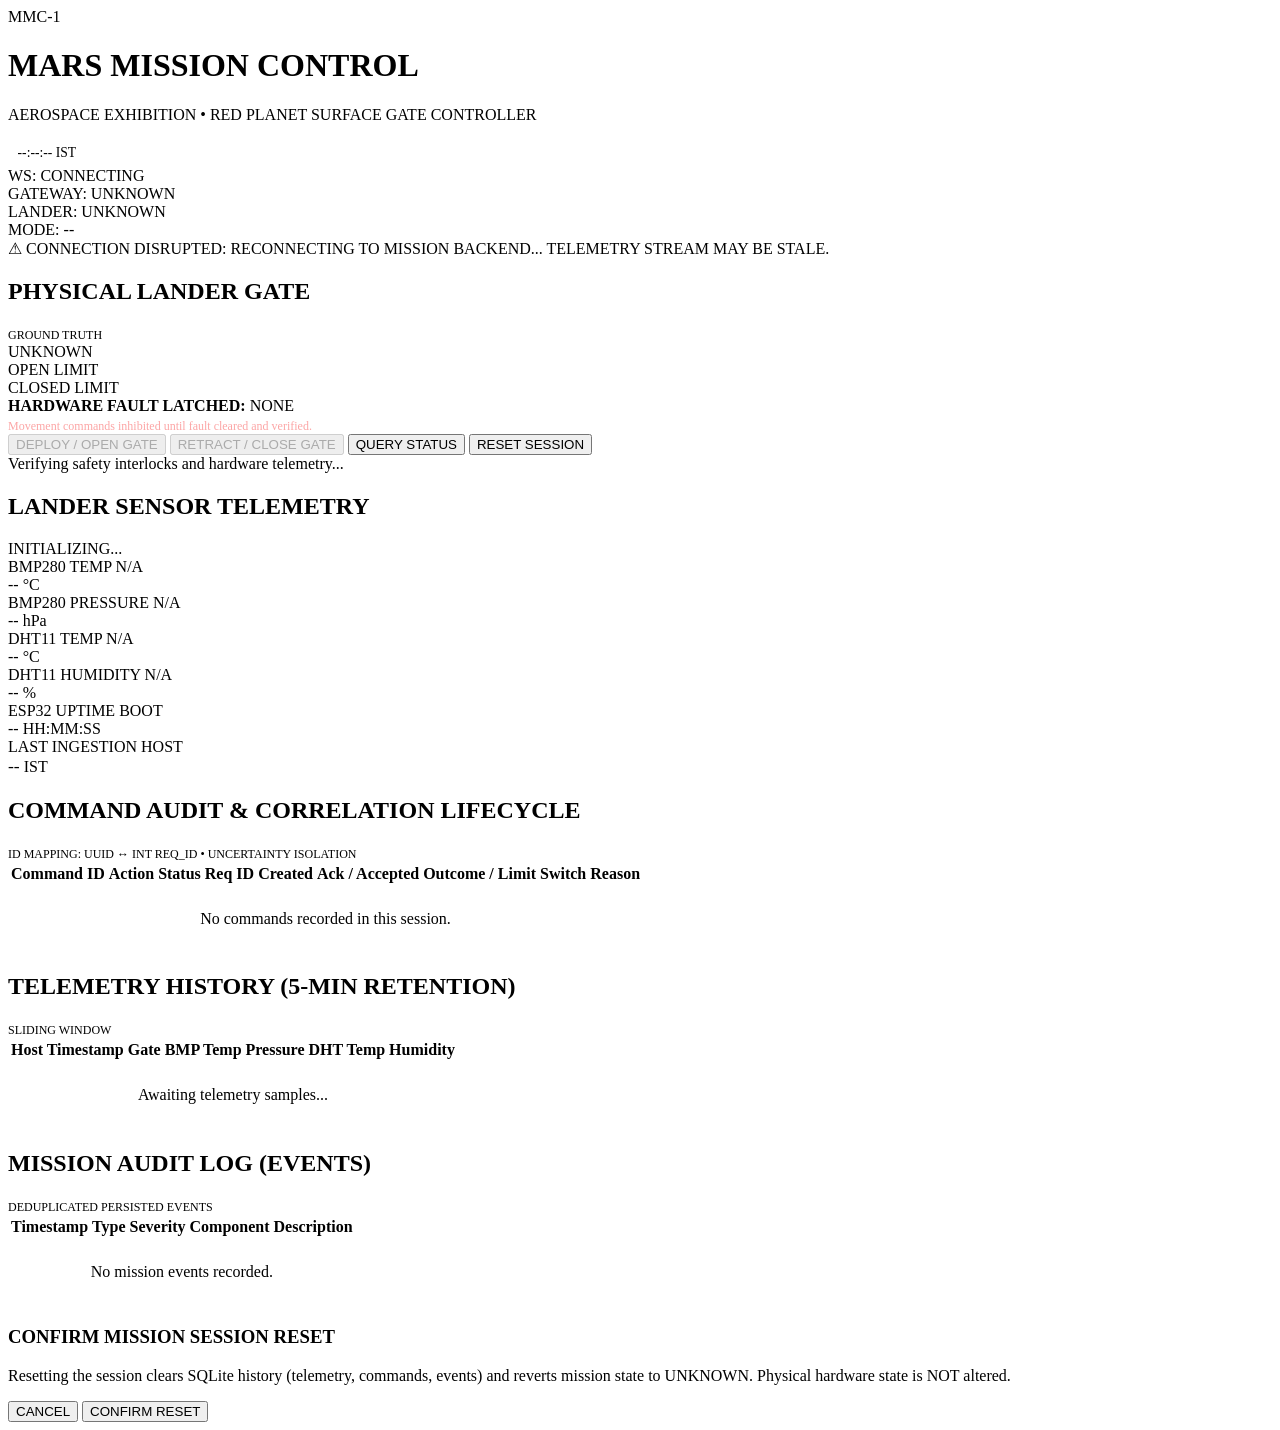
==== frontend/index.html @ 587a237d "feat: establish Mission Control runtime baseline" ====
<!DOCTYPE html>
<html lang="en">
<head>
  <meta charset="UTF-8">
  <meta name="viewport" content="width=device-width, initial-scale=1.0">
  <title>Mars Mission Control — Exhibition Dashboard</title>
  <link rel="stylesheet" href="/static/css/dashboard.css?v=1.3.4">
</head>
<body>

  <!-- Top Navigation & System Status Bar -->
  <header class="dashboard-header">
    <div class="brand-section">
      <div class="mars-badge">MMC-1</div>
      <div class="title-group">
        <h1>MARS MISSION CONTROL</h1>
        <p>AEROSPACE EXHIBITION • RED PLANET SURFACE GATE CONTROLLER</p>
      </div>
    </div>

    <div class="status-badges">
      <div id="clock-display" style="font-family: var(--font-mono); font-size: 0.85rem; color: var(--color-cyan); padding: 0.35rem 0.6rem; background: var(--bg-primary); border-radius: 4px; border: 1px solid var(--border-color);">
        --:--:-- IST
      </div>

      <div id="ws-status-badge" class="badge state-not-connected">
        <span class="badge-dot"></span>
        <span class="badge-text">WS: CONNECTING</span>
      </div>

      <div id="gw-status-badge" class="badge state-not-connected">
        <span class="badge-dot"></span>
        <span class="badge-text">GATEWAY: UNKNOWN</span>
      </div>

      <div id="device-status-badge" class="badge state-not-connected">
        <span class="badge-dot"></span>
        <span class="badge-text">LANDER: UNKNOWN</span>
      </div>

      <div id="mode-badge" class="badge state-not-connected">
        <span class="badge-dot"></span>
        <span class="badge-text">MODE: --</span>
      </div>
    </div>
  </header>

  <!-- Offline / System Warning Banner -->
  <div id="offline-banner" class="offline-banner hidden">
    ⚠ CONNECTION DISRUPTED: RECONNECTING TO MISSION BACKEND... TELEMETRY STREAM MAY BE STALE.
  </div>

  <!-- Main Dashboard Grid Layout -->
  <main class="dashboard-grid">

    <!-- Card 1: Gate Actuator & Safety Controls -->
    <section class="card gate-hero">
      <div class="card-header">
        <h2 class="card-title">PHYSICAL LANDER GATE</h2>
        <span id="gate-mode-tag" style="font-family: var(--font-mono); font-size: 0.75rem; color: var(--text-muted);">GROUND TRUTH</span>
      </div>

      <div id="gate-state-display" class="gate-state-indicator gate-state-unknown">
        UNKNOWN
      </div>

      <div class="limit-switches-grid">
        <div class="limit-item">
          <span class="limit-label">OPEN LIMIT</span>
          <span id="limit-open-led" class="limit-led"></span>
        </div>
        <div class="limit-item">
          <span class="limit-label">CLOSED LIMIT</span>
          <span id="limit-closed-led" class="limit-led"></span>
        </div>
      </div>

      <div id="fault-box" class="fault-alert-box hidden">
        <strong>HARDWARE FAULT LATCHED:</strong>
        <span id="fault-code-text">NONE</span>
        <div style="font-size: 0.75rem; margin-top: 0.25rem; color: #fca5a5;">
          Movement commands inhibited until fault cleared and verified.
        </div>
      </div>

      <div class="controls-grid">
        <button id="btn-open-gate" class="btn btn-open" disabled>
          DEPLOY / OPEN GATE
        </button>
        <button id="btn-close-gate" class="btn btn-close" disabled>
          RETRACT / CLOSE GATE
        </button>
        <button id="btn-get-status" class="btn btn-secondary">
          QUERY STATUS
        </button>
        <button id="btn-reset-session" class="btn btn-danger">
          RESET SESSION
        </button>
      </div>

      <div id="control-safety-notice" class="control-notice">
        Verifying safety interlocks and hardware telemetry...
      </div>
    </section>

    <!-- Card 2: Environmental Telemetry & Sensor Health -->
    <section class="card">
      <div class="card-header">
        <h2 class="card-title">LANDER SENSOR TELEMETRY</h2>
        <span id="telemetry-live-indicator" class="historical-indicator">
          INITIALIZING...
        </span>
      </div>

      <div class="sensors-grid">
        <div class="metric-box">
          <div class="metric-header">
            <span class="metric-name">BMP280 TEMP</span>
            <span id="health-bmp-temp" class="metric-health failed">N/A</span>
          </div>
          <div class="metric-value">
            <span id="val-bmp-temp">--</span>
            <span class="metric-unit">°C</span>
          </div>
        </div>

        <div class="metric-box">
          <div class="metric-header">
            <span class="metric-name">BMP280 PRESSURE</span>
            <span id="health-bmp-press" class="metric-health failed">N/A</span>
          </div>
          <div class="metric-value">
            <span id="val-bmp-press">--</span>
            <span class="metric-unit">hPa</span>
          </div>
        </div>

        <div class="metric-box">
          <div class="metric-header">
            <span class="metric-name">DHT11 TEMP</span>
            <span id="health-dht-temp" class="metric-health failed">N/A</span>
          </div>
          <div class="metric-value">
            <span id="val-dht-temp">--</span>
            <span class="metric-unit">°C</span>
          </div>
        </div>

        <div class="metric-box">
          <div class="metric-header">
            <span class="metric-name">DHT11 HUMIDITY</span>
            <span id="health-dht-hum" class="metric-health failed">N/A</span>
          </div>
          <div class="metric-value">
            <span id="val-dht-hum">--</span>
            <span class="metric-unit">%</span>
          </div>
        </div>

        <div class="metric-box">
          <div class="metric-header">
            <span class="metric-name">ESP32 UPTIME</span>
            <span class="metric-health ok">BOOT</span>
          </div>
          <div class="metric-value">
            <span id="val-esp32-uptime">--</span>
            <span class="metric-unit">HH:MM:SS</span>
          </div>
        </div>

        <div class="metric-box">
          <div class="metric-header">
            <span class="metric-name">LAST INGESTION</span>
            <span class="metric-health ok">HOST</span>
          </div>
          <div class="metric-value">
            <span id="val-last-received" style="font-size: 1.1rem;">--</span>
            <span class="metric-unit">IST</span>
          </div>
        </div>
      </div>
    </section>

    <!-- Card 3: Command Lifecycle Audit Log -->
    <section class="card" style="grid-column: 1 / -1;">
      <div class="card-header">
        <h2 class="card-title">COMMAND AUDIT & CORRELATION LIFECYCLE</h2>
        <span style="font-family: var(--font-mono); font-size: 0.75rem; color: var(--text-muted);">
          ID MAPPING: UUID ↔ INT REQ_ID • UNCERTAINTY ISOLATION
        </span>
      </div>

      <div class="table-container">
        <table class="data-table">
          <thead>
            <tr>
              <th>Command ID</th>
              <th>Action</th>
              <th>Status</th>
              <th>Req ID</th>
              <th>Created</th>
              <th>Ack / Accepted</th>
              <th>Outcome / Limit Switch Reason</th>
            </tr>
          </thead>
          <tbody id="commands-audit-tbody">
            <tr>
              <td colspan="7" style="text-align: center; color: var(--text-muted); padding: 1.5rem;">
                No commands recorded in this session.
              </td>
            </tr>
          </tbody>
        </table>
      </div>
    </section>

    <!-- Card 4: Recent Telemetry History (5-Minute Window) -->
    <section class="card">
      <div class="card-header">
        <h2 class="card-title">TELEMETRY HISTORY (5-MIN RETENTION)</h2>
        <span style="font-family: var(--font-mono); font-size: 0.75rem; color: var(--text-muted);">
          SLIDING WINDOW
        </span>
      </div>

      <div class="table-container">
        <table class="data-table">
          <thead>
            <tr>
              <th>Host Timestamp</th>
              <th>Gate</th>
              <th>BMP Temp</th>
              <th>Pressure</th>
              <th>DHT Temp</th>
              <th>Humidity</th>
            </tr>
          </thead>
          <tbody id="telemetry-history-tbody">
            <tr>
              <td colspan="6" style="text-align: center; color: var(--text-muted); padding: 1.5rem;">
                Awaiting telemetry samples...
              </td>
            </tr>
          </tbody>
        </table>
      </div>
    </section>

    <!-- Card 5: Mission Event Log -->
    <section class="card">
      <div class="card-header">
        <h2 class="card-title">MISSION AUDIT LOG (EVENTS)</h2>
        <span style="font-family: var(--font-mono); font-size: 0.75rem; color: var(--text-muted);">
          DEDUPLICATED PERSISTED EVENTS
        </span>
      </div>

      <div class="table-container">
        <table class="data-table">
          <thead>
            <tr>
              <th>Timestamp</th>
              <th>Type</th>
              <th>Severity</th>
              <th>Component</th>
              <th>Description</th>
            </tr>
          </thead>
          <tbody id="events-log-tbody">
            <tr>
              <td colspan="5" style="text-align: center; color: var(--text-muted); padding: 1.5rem;">
                No mission events recorded.
              </td>
            </tr>
          </tbody>
        </table>
      </div>
    </section>

  </main>

  <!-- Modal: Session Reset Confirmation -->
  <div id="modal-reset-session" class="modal-overlay hidden">
    <div class="modal-card">
      <h3>CONFIRM MISSION SESSION RESET</h3>
      <p>
        Resetting the session clears SQLite history (telemetry, commands, events) and reverts mission state to UNKNOWN.
        Physical hardware state is NOT altered.
      </p>
      <div class="modal-actions">
        <button id="modal-btn-cancel" class="btn btn-secondary">CANCEL</button>
        <button id="modal-btn-confirm" class="btn btn-danger">CONFIRM RESET</button>
      </div>
    </div>
  </div>

  <script src="/static/js/dashboard.js?v=1.3.4"></script>
</body>
</html>
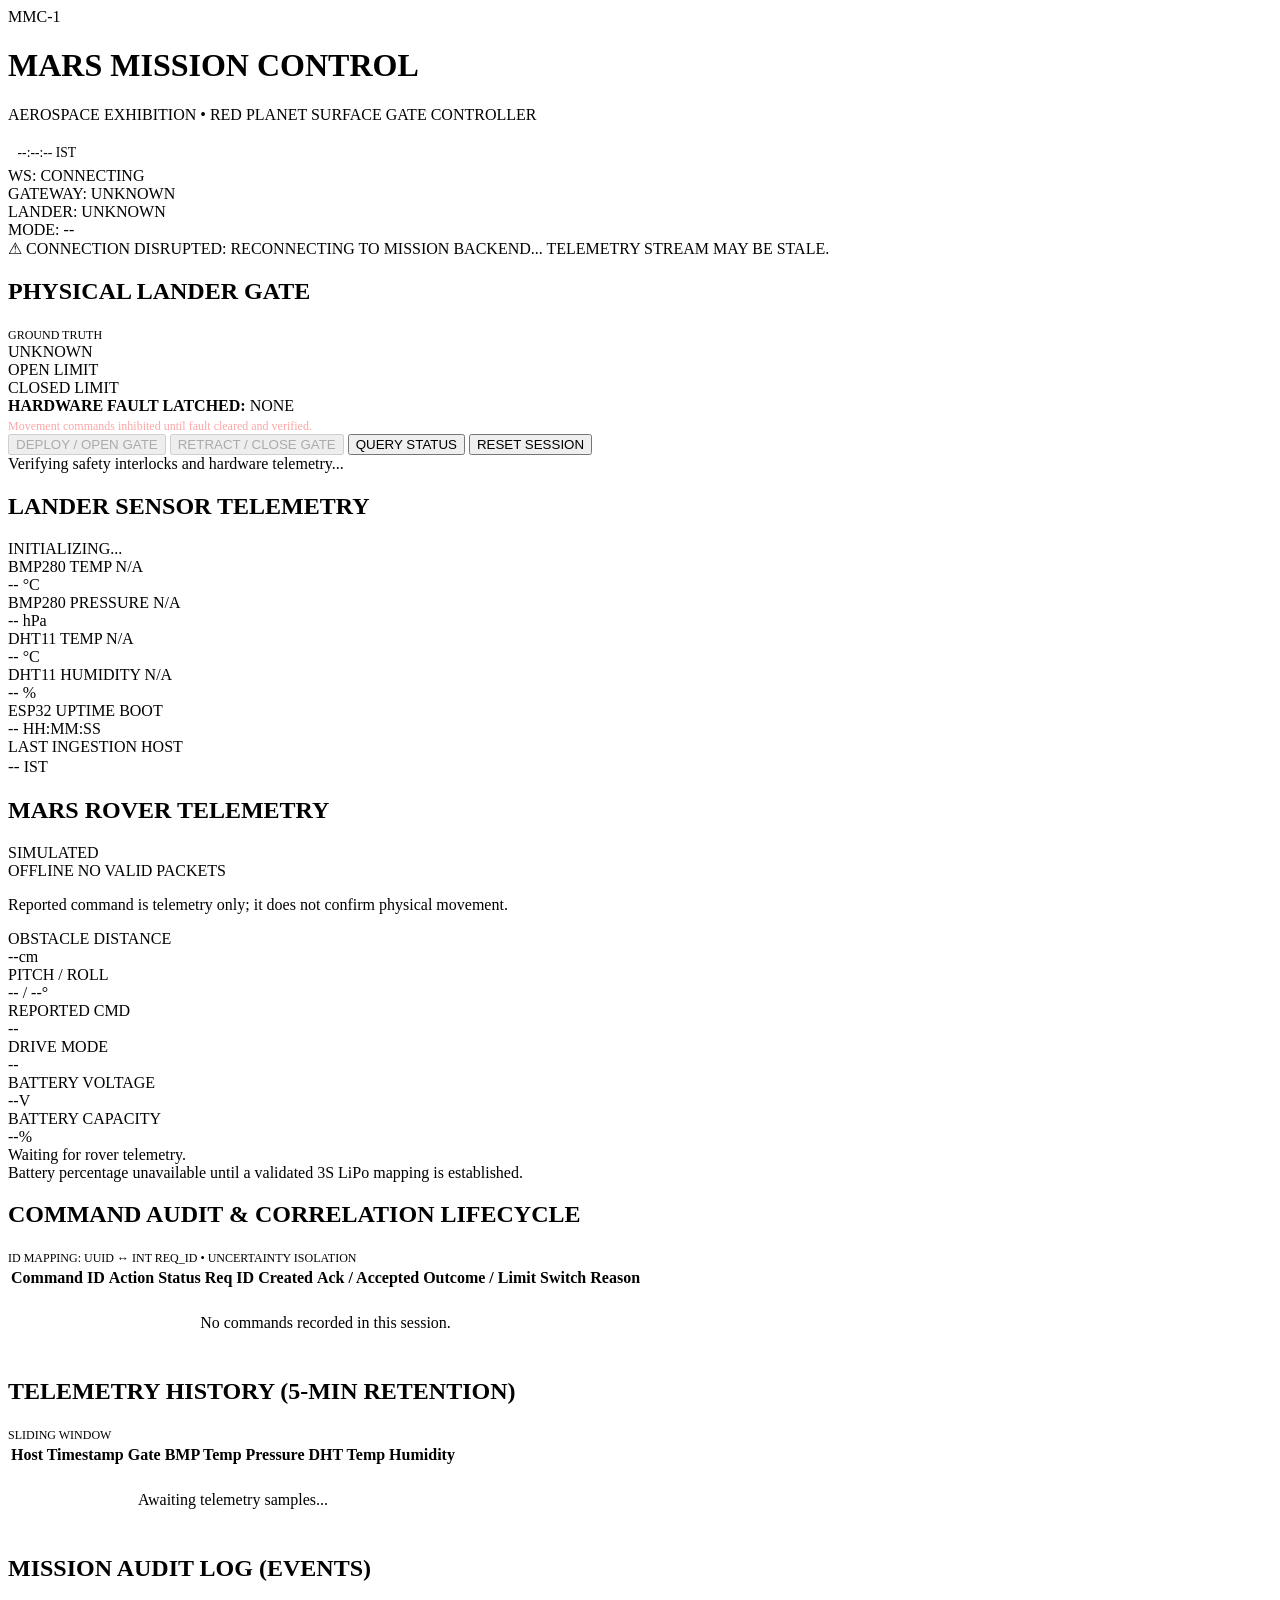
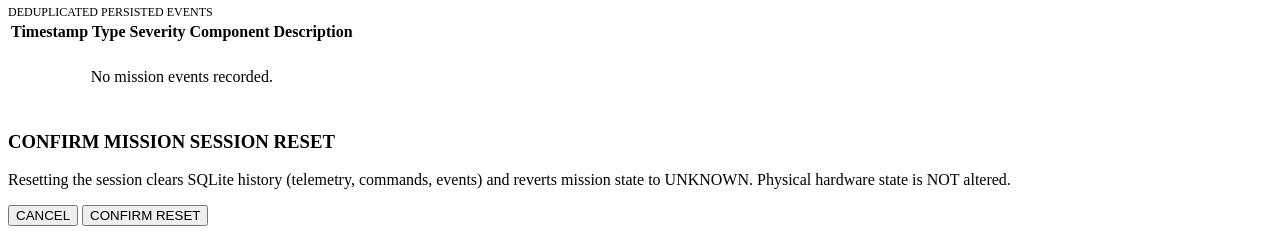
==== commit a9d677d7: "feat: integrate rover telemetry pipeline" ====
--- a/frontend/index.html
+++ b/frontend/index.html
@@ -181,6 +181,29 @@
       </div>
     </section>
 
+    <!-- Independent rover telemetry panel; this device never shares the lander command path. -->
+    <section class="card rover-card" aria-labelledby="rover-panel-title">
+      <div class="card-header">
+        <h2 id="rover-panel-title" class="card-title">MARS ROVER TELEMETRY</h2>
+        <span id="rover-source" class="rover-source">SIMULATED</span>
+      </div>
+      <div class="rover-status-row">
+        <span id="rover-connection" class="rover-connection offline">OFFLINE</span>
+        <span id="rover-last-seen" class="rover-last-seen">NO VALID PACKETS</span>
+      </div>
+      <p class="rover-note">Reported command is telemetry only; it does not confirm physical movement.</p>
+      <div class="rover-metrics">
+        <div class="metric-box"><span class="metric-name">OBSTACLE DISTANCE</span><div class="metric-value"><span id="rover-distance">--</span><span class="metric-unit">cm</span></div></div>
+        <div class="metric-box"><span class="metric-name">PITCH / ROLL</span><div class="metric-value"><span id="rover-attitude">-- / --</span><span class="metric-unit">°</span></div></div>
+        <div class="metric-box"><span class="metric-name">REPORTED CMD</span><div class="metric-value"><span id="rover-command">--</span></div></div>
+        <div class="metric-box"><span class="metric-name">DRIVE MODE</span><div class="metric-value"><span id="rover-mode">--</span></div></div>
+        <div class="metric-box"><span class="metric-name">BATTERY VOLTAGE</span><div class="metric-value"><span id="rover-voltage">--</span><span class="metric-unit">V</span></div></div>
+        <div class="metric-box"><span class="metric-name">BATTERY CAPACITY</span><div class="metric-value"><span id="rover-battery-pct">--</span><span class="metric-unit">%</span></div></div>
+      </div>
+      <div id="rover-event" class="rover-event">Waiting for rover telemetry.</div>
+      <div class="rover-footnote">Battery percentage unavailable until a validated 3S LiPo mapping is established.</div>
+    </section>
+
     <!-- Card 3: Command Lifecycle Audit Log -->
     <section class="card" style="grid-column: 1 / -1;">
       <div class="card-header">
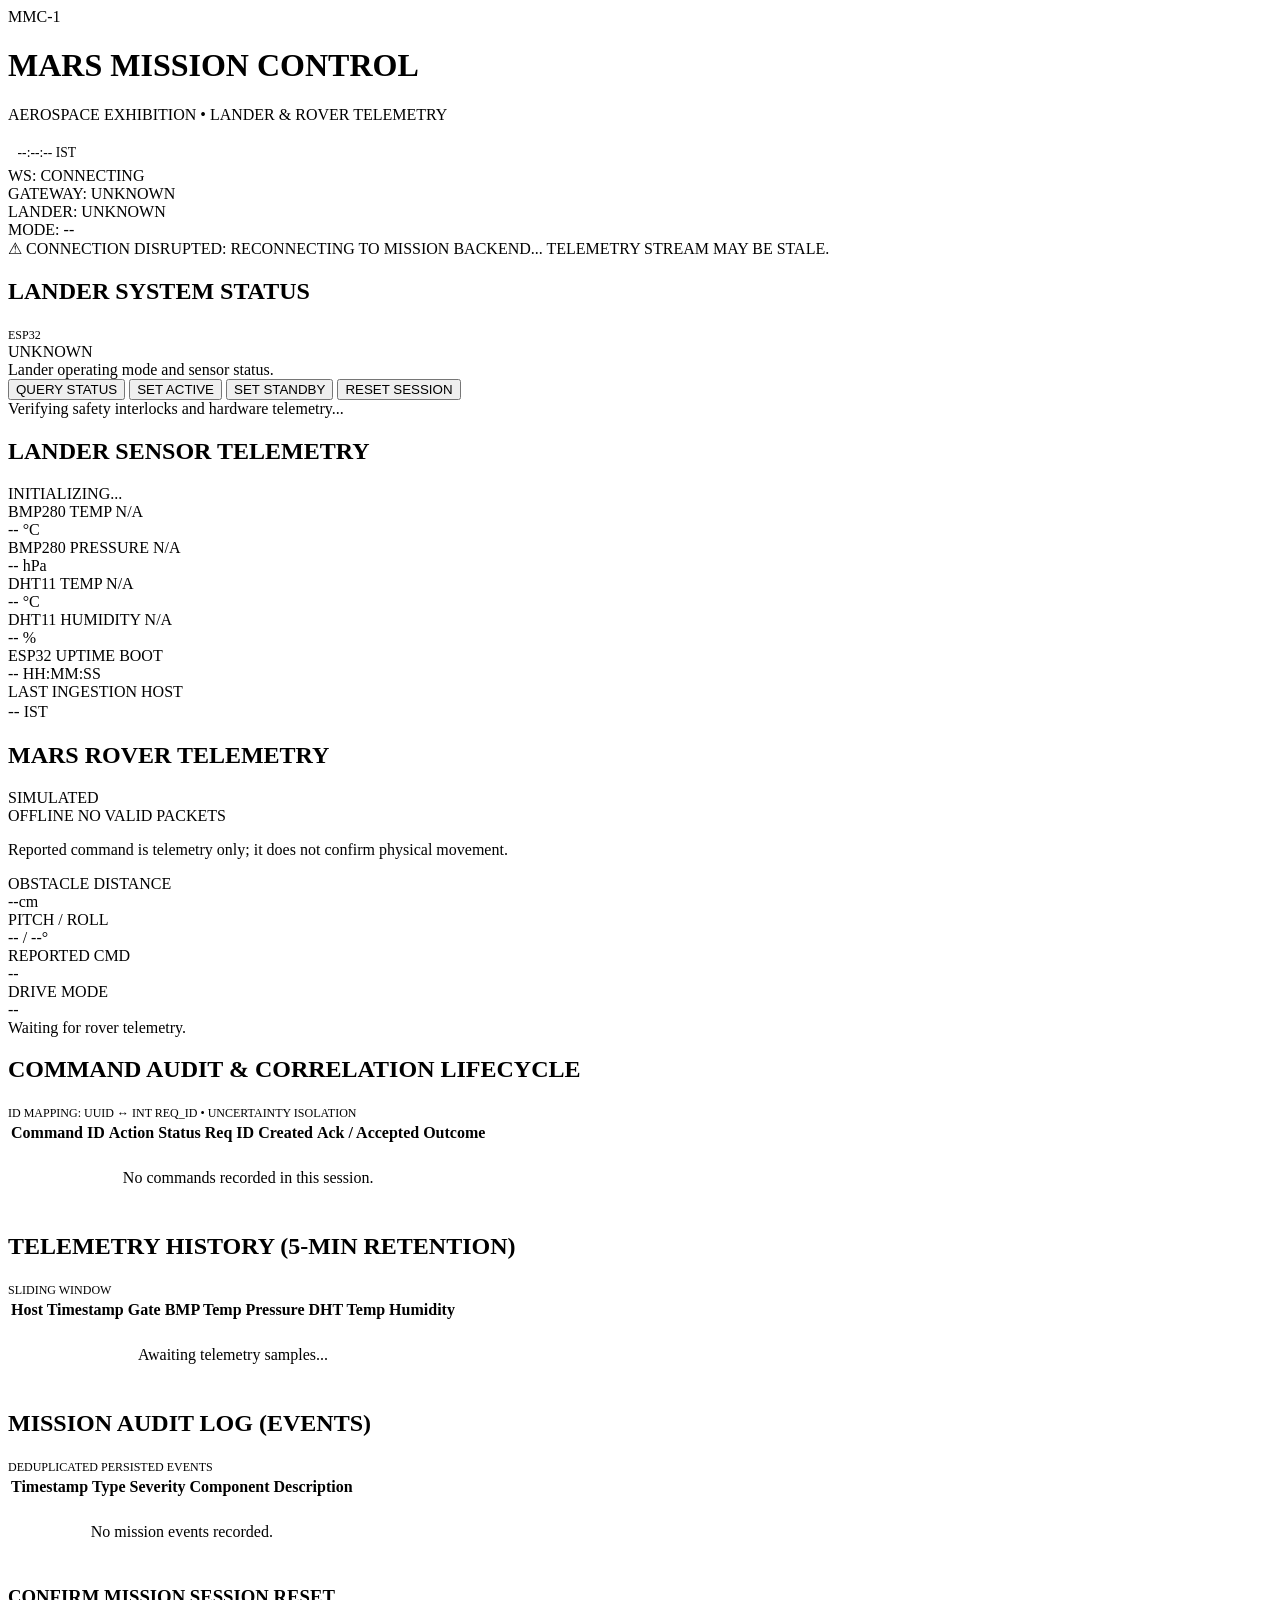
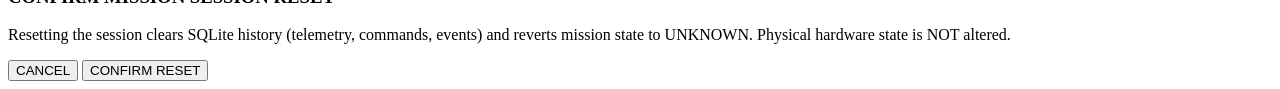
==== commit 352d5fe0: "changes" ====
--- a/frontend/index.html
+++ b/frontend/index.html
@@ -14,7 +14,7 @@
       <div class="mars-badge">MMC-1</div>
       <div class="title-group">
         <h1>MARS MISSION CONTROL</h1>
-        <p>AEROSPACE EXHIBITION • RED PLANET SURFACE GATE CONTROLLER</p>
+        <p>AEROSPACE EXHIBITION • LANDER & ROVER TELEMETRY</p>
       </div>
     </div>
 
@@ -53,52 +53,27 @@
   <!-- Main Dashboard Grid Layout -->
   <main class="dashboard-grid">
 
-    <!-- Card 1: Gate Actuator & Safety Controls -->
-    <section class="card gate-hero">
-      <div class="card-header">
-        <h2 class="card-title">PHYSICAL LANDER GATE</h2>
-        <span id="gate-mode-tag" style="font-family: var(--font-mono); font-size: 0.75rem; color: var(--text-muted);">GROUND TRUTH</span>
-      </div>
-
-      <div id="gate-state-display" class="gate-state-indicator gate-state-unknown">
-        UNKNOWN
-      </div>
-
-      <div class="limit-switches-grid">
-        <div class="limit-item">
-          <span class="limit-label">OPEN LIMIT</span>
-          <span id="limit-open-led" class="limit-led"></span>
-        </div>
-        <div class="limit-item">
-          <span class="limit-label">CLOSED LIMIT</span>
-          <span id="limit-closed-led" class="limit-led"></span>
-        </div>
-      </div>
-
-      <div id="fault-box" class="fault-alert-box hidden">
-        <strong>HARDWARE FAULT LATCHED:</strong>
-        <span id="fault-code-text">NONE</span>
-        <div style="font-size: 0.75rem; margin-top: 0.25rem; color: #fca5a5;">
-          Movement commands inhibited until fault cleared and verified.
-        </div>
-      </div>
+    <!-- Lander operating mode and non-actuating status query -->
+    <section class="card lander-status-card">
+      <div class="card-header">
+        <h2 class="card-title">LANDER SYSTEM STATUS</h2>
+        <span style="font-family: var(--font-mono); font-size: 0.75rem; color: var(--text-muted);">ESP32</span>
+      </div>
+      <div id="lander-mode-display" class="lander-mode-indicator">UNKNOWN</div>
+      <div class="control-notice">Lander operating mode and sensor status.</div>
 
       <div class="controls-grid">
-        <button id="btn-open-gate" class="btn btn-open" disabled>
-          DEPLOY / OPEN GATE
-        </button>
-        <button id="btn-close-gate" class="btn btn-close" disabled>
-          RETRACT / CLOSE GATE
-        </button>
         <button id="btn-get-status" class="btn btn-secondary">
           QUERY STATUS
         </button>
+        <button id="btn-set-active" class="btn btn-primary">SET ACTIVE</button>
+        <button id="btn-set-standby" class="btn btn-mode-secondary">SET STANDBY</button>
         <button id="btn-reset-session" class="btn btn-danger">
           RESET SESSION
         </button>
       </div>
 
-      <div id="control-safety-notice" class="control-notice">
+      <div id="control-status-notice" class="control-notice">
         Verifying safety interlocks and hardware telemetry...
       </div>
     </section>
@@ -197,11 +172,8 @@
         <div class="metric-box"><span class="metric-name">PITCH / ROLL</span><div class="metric-value"><span id="rover-attitude">-- / --</span><span class="metric-unit">°</span></div></div>
         <div class="metric-box"><span class="metric-name">REPORTED CMD</span><div class="metric-value"><span id="rover-command">--</span></div></div>
         <div class="metric-box"><span class="metric-name">DRIVE MODE</span><div class="metric-value"><span id="rover-mode">--</span></div></div>
-        <div class="metric-box"><span class="metric-name">BATTERY VOLTAGE</span><div class="metric-value"><span id="rover-voltage">--</span><span class="metric-unit">V</span></div></div>
-        <div class="metric-box"><span class="metric-name">BATTERY CAPACITY</span><div class="metric-value"><span id="rover-battery-pct">--</span><span class="metric-unit">%</span></div></div>
       </div>
       <div id="rover-event" class="rover-event">Waiting for rover telemetry.</div>
-      <div class="rover-footnote">Battery percentage unavailable until a validated 3S LiPo mapping is established.</div>
     </section>
 
     <!-- Card 3: Command Lifecycle Audit Log -->
@@ -223,7 +195,7 @@
               <th>Req ID</th>
               <th>Created</th>
               <th>Ack / Accepted</th>
-              <th>Outcome / Limit Switch Reason</th>
+              <th>Outcome</th>
             </tr>
           </thead>
           <tbody id="commands-audit-tbody">
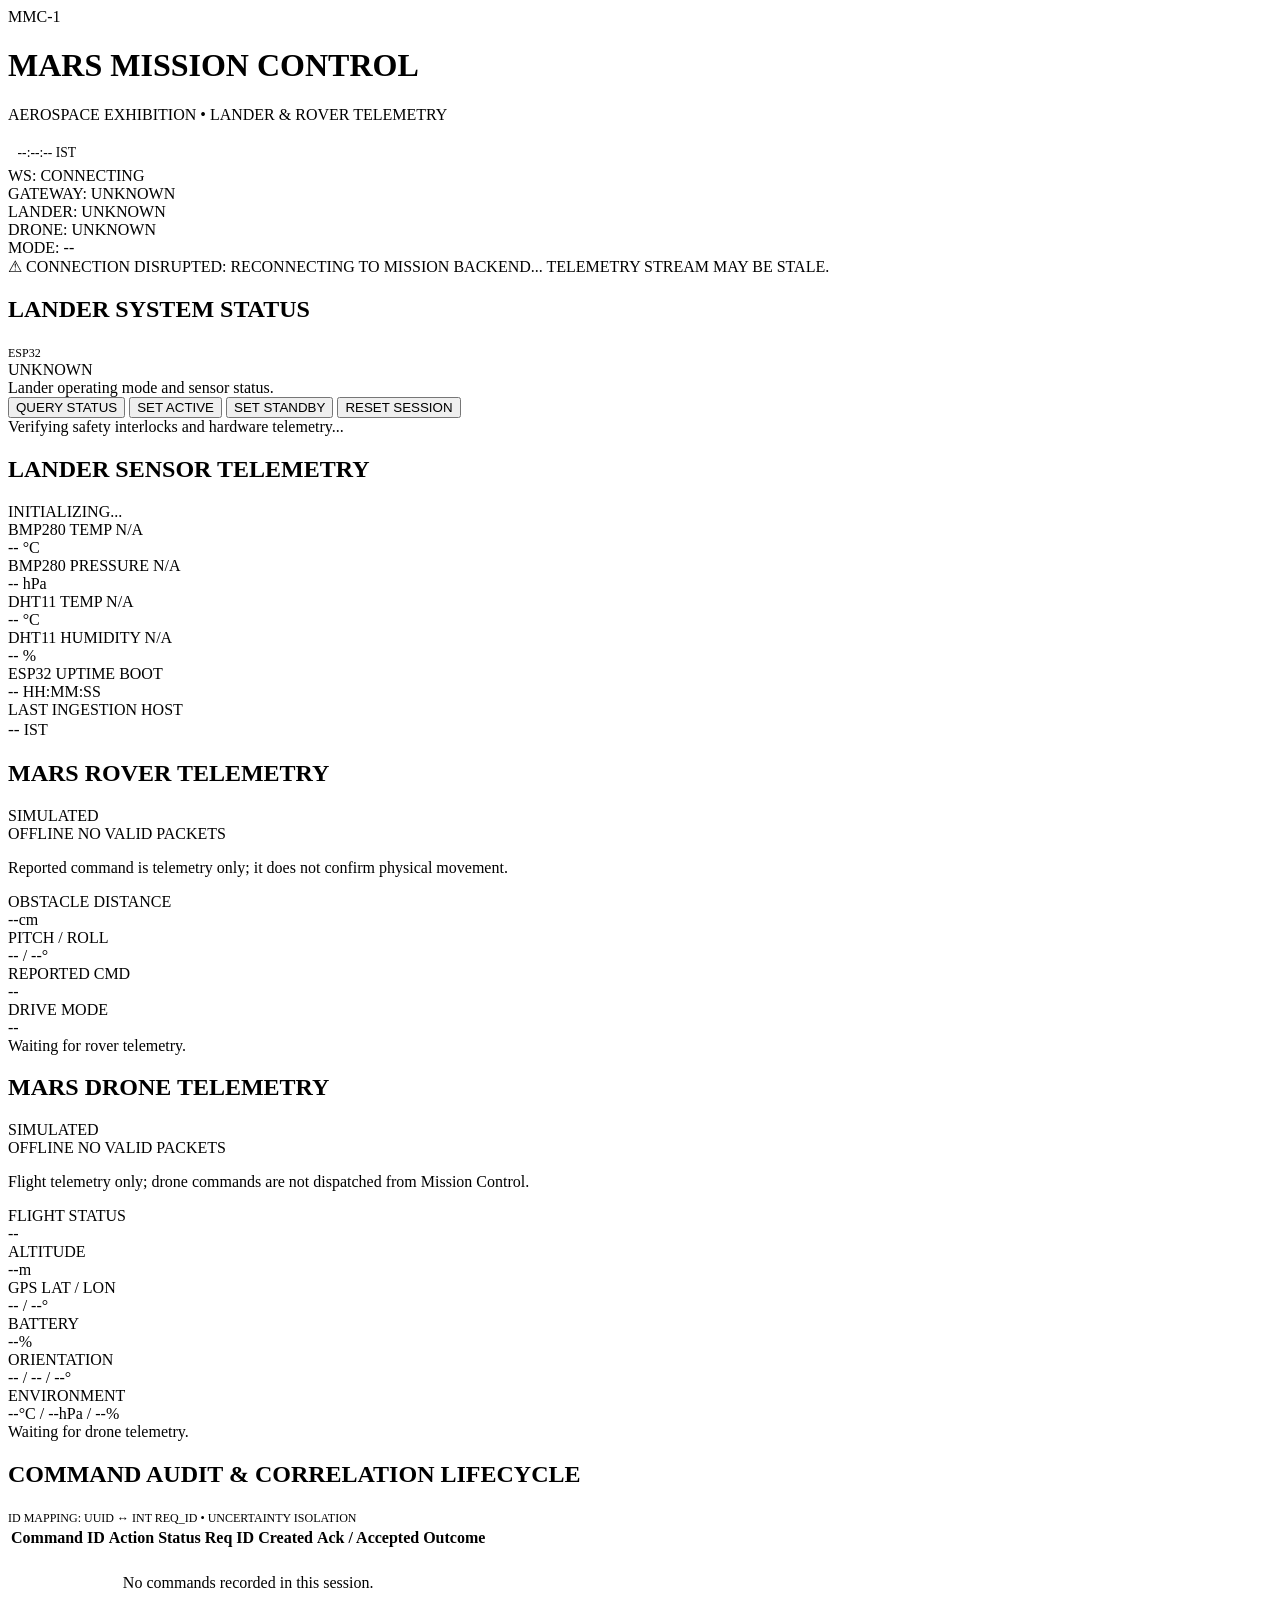
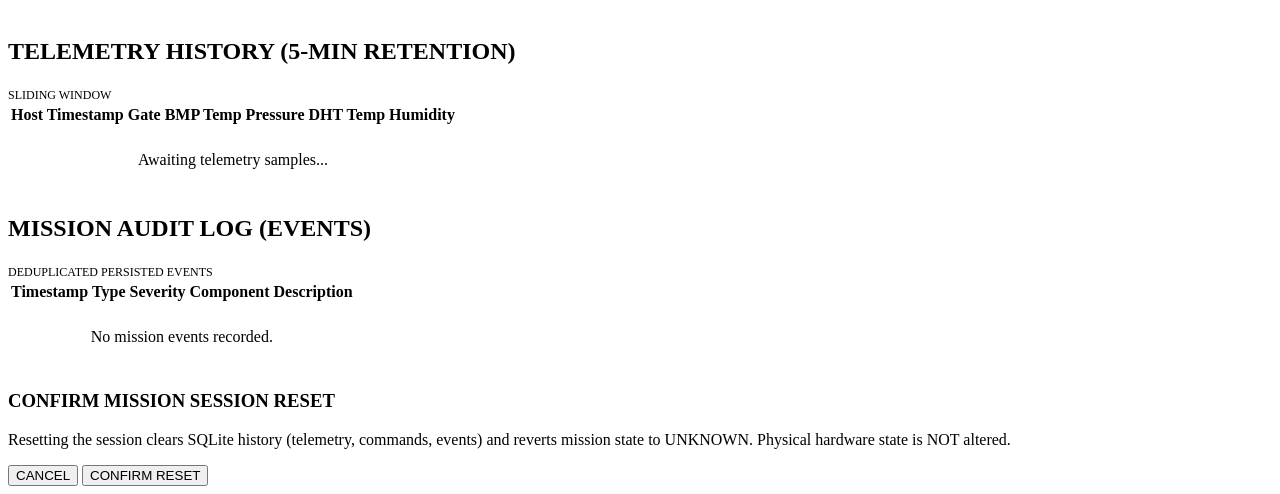
==== commit 44bc21e3: "drone integration" ====
--- a/frontend/index.html
+++ b/frontend/index.html
@@ -38,6 +38,11 @@
         <span class="badge-text">LANDER: UNKNOWN</span>
       </div>
 
+      <div id="drone-status-badge" class="badge state-not-connected">
+        <span class="badge-dot"></span>
+        <span class="badge-text">DRONE: UNKNOWN</span>
+      </div>
+
       <div id="mode-badge" class="badge state-not-connected">
         <span class="badge-dot"></span>
         <span class="badge-text">MODE: --</span>
@@ -174,6 +179,28 @@
         <div class="metric-box"><span class="metric-name">DRIVE MODE</span><div class="metric-value"><span id="rover-mode">--</span></div></div>
       </div>
       <div id="rover-event" class="rover-event">Waiting for rover telemetry.</div>
+    </section>
+
+    <!-- Independent drone telemetry panel; this device communicates via UDP 5007 to the Pi gateway. -->
+    <section class="card drone-card" aria-labelledby="drone-panel-title">
+      <div class="card-header">
+        <h2 id="drone-panel-title" class="card-title">MARS DRONE TELEMETRY</h2>
+        <span id="drone-source" class="drone-source">SIMULATED</span>
+      </div>
+      <div class="drone-status-row">
+        <span id="drone-connection" class="drone-connection offline">OFFLINE</span>
+        <span id="drone-last-seen" class="drone-last-seen">NO VALID PACKETS</span>
+      </div>
+      <p class="drone-note">Flight telemetry only; drone commands are not dispatched from Mission Control.</p>
+      <div class="drone-metrics">
+        <div class="metric-box"><span class="metric-name">FLIGHT STATUS</span><div class="metric-value"><span id="drone-flight-status">--</span></div></div>
+        <div class="metric-box"><span class="metric-name">ALTITUDE</span><div class="metric-value"><span id="drone-altitude">--</span><span class="metric-unit">m</span></div></div>
+        <div class="metric-box"><span class="metric-name">GPS LAT / LON</span><div class="metric-value"><span id="drone-gps">-- / --</span><span class="metric-unit">°</span></div></div>
+        <div class="metric-box"><span class="metric-name">BATTERY</span><div class="metric-value"><span id="drone-battery">--</span><span class="metric-unit">%</span></div></div>
+        <div class="metric-box"><span class="metric-name">ORIENTATION</span><div class="metric-value"><span id="drone-orientation">-- / -- / --</span><span class="metric-unit">°</span></div></div>
+        <div class="metric-box"><span class="metric-name">ENVIRONMENT</span><div class="metric-value"><span id="drone-environment">--°C / --hPa / --%</span></div></div>
+      </div>
+      <div id="drone-event" class="drone-event">Waiting for drone telemetry.</div>
     </section>
 
     <!-- Card 3: Command Lifecycle Audit Log -->
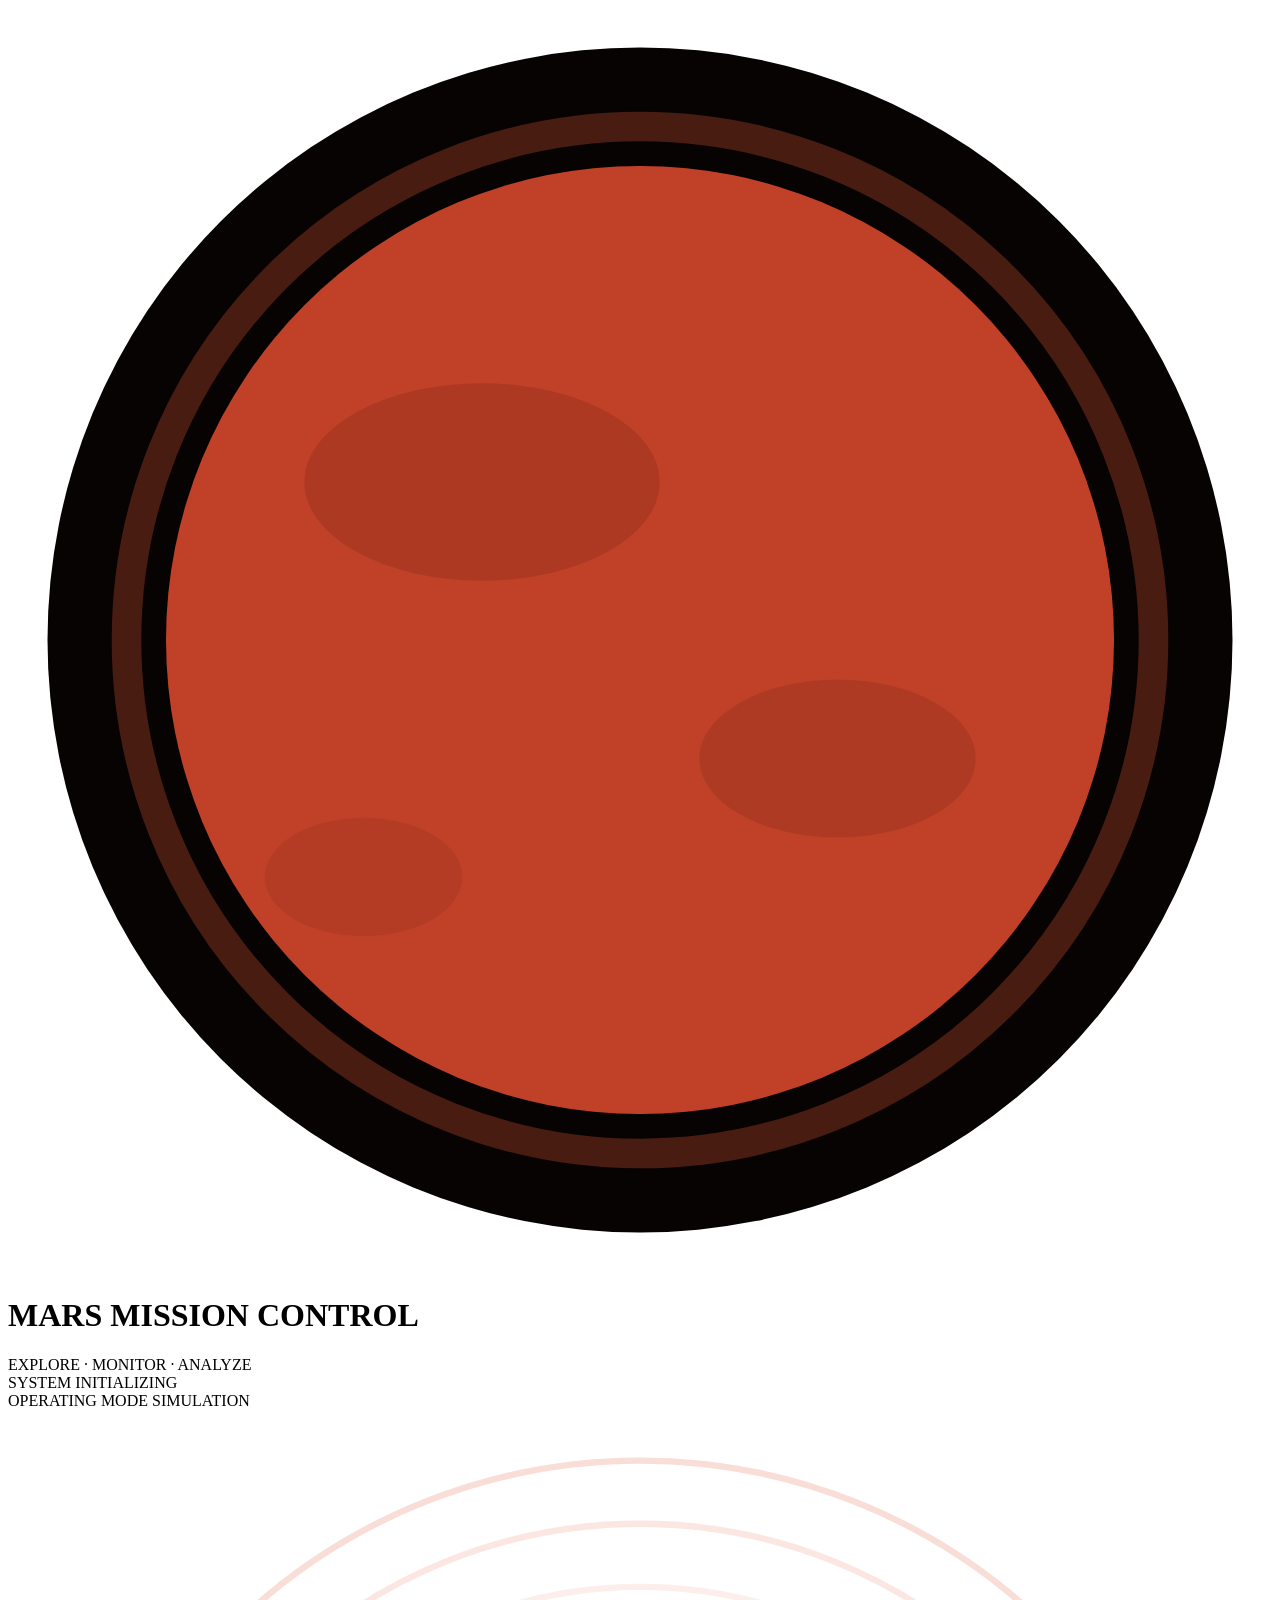
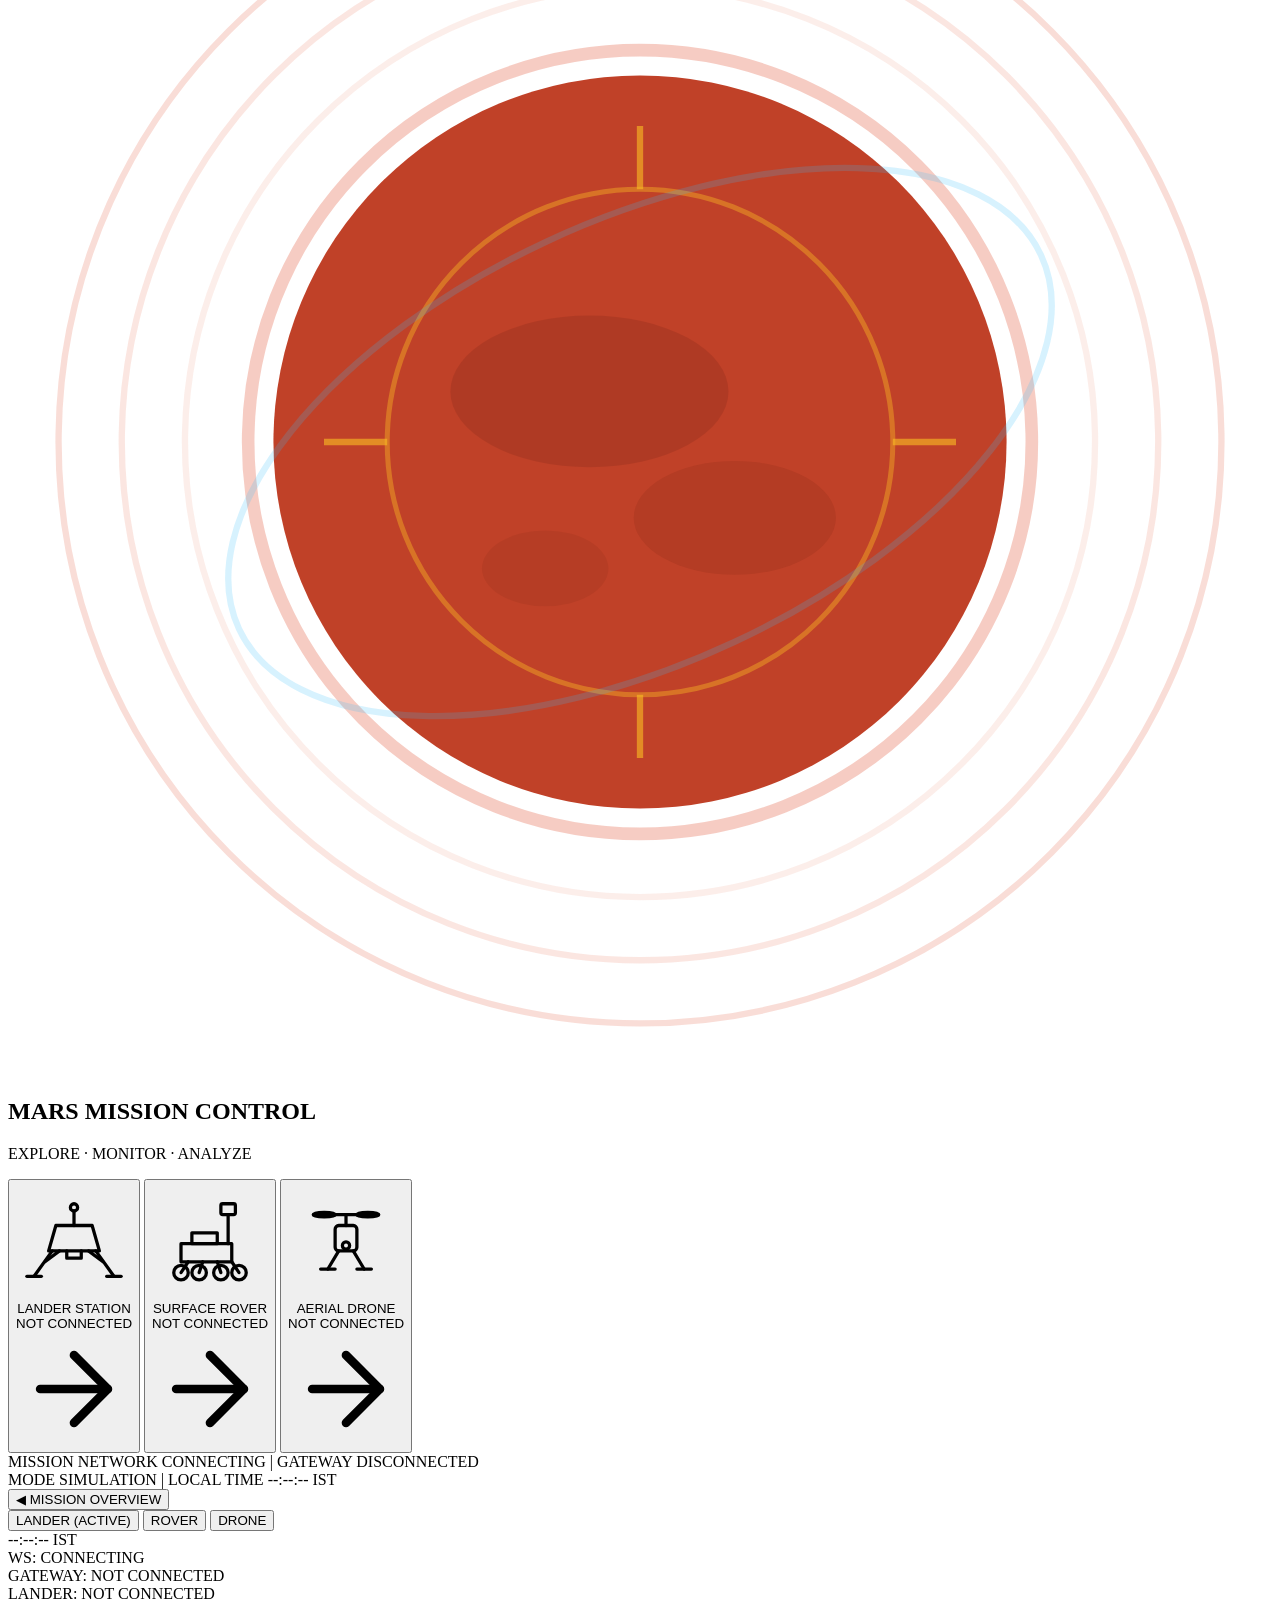
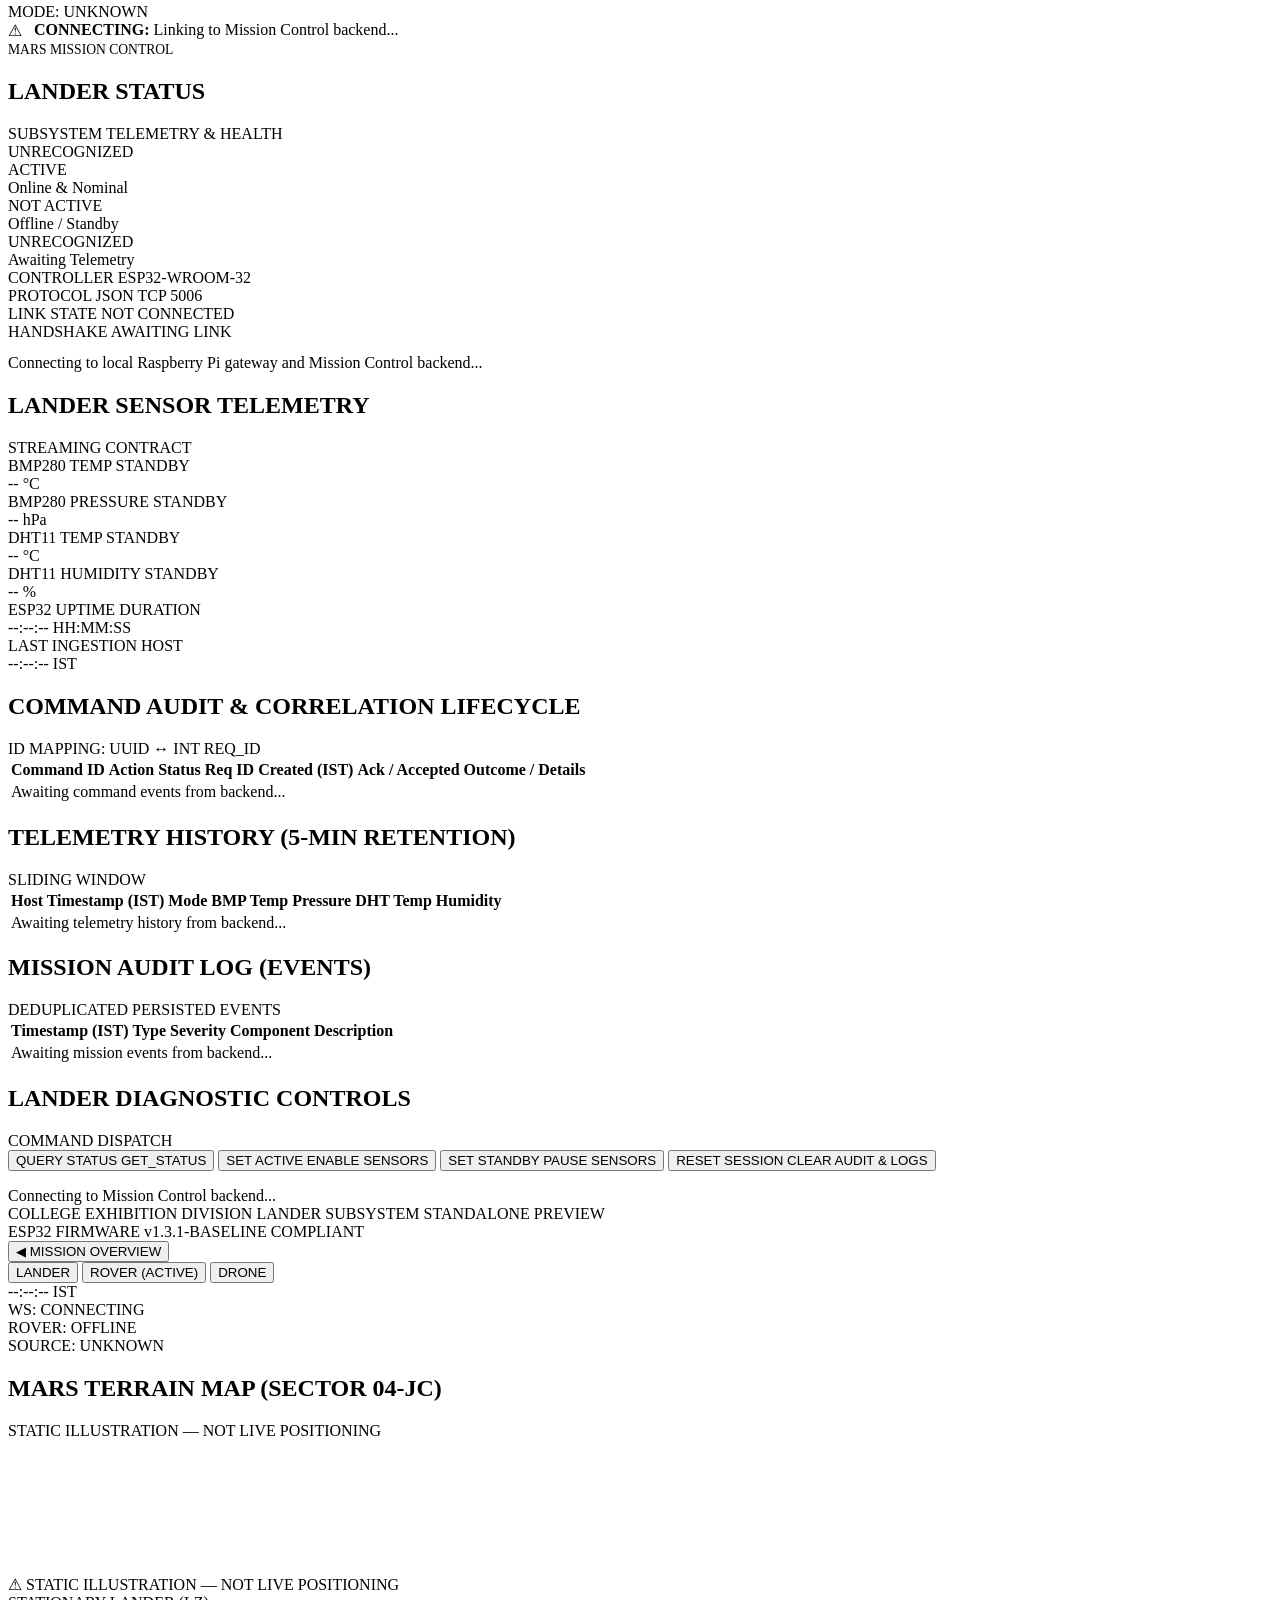
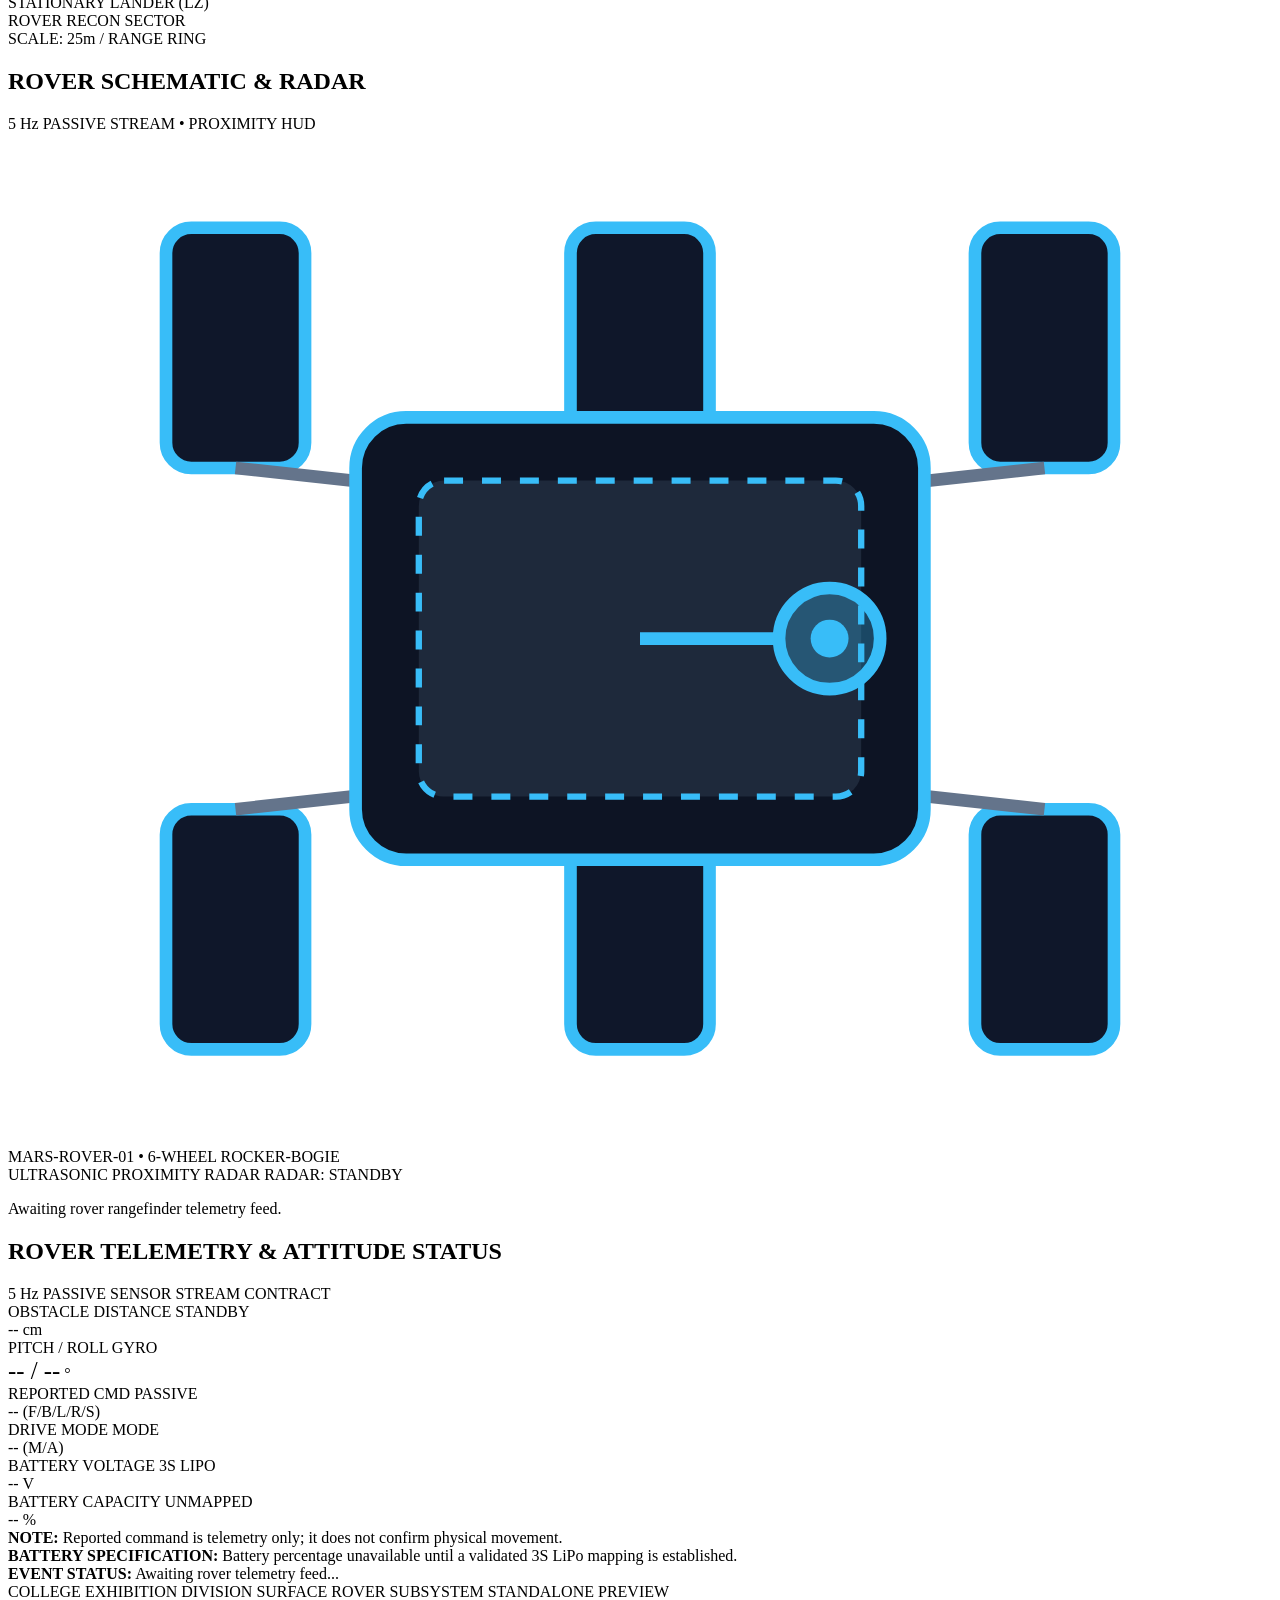
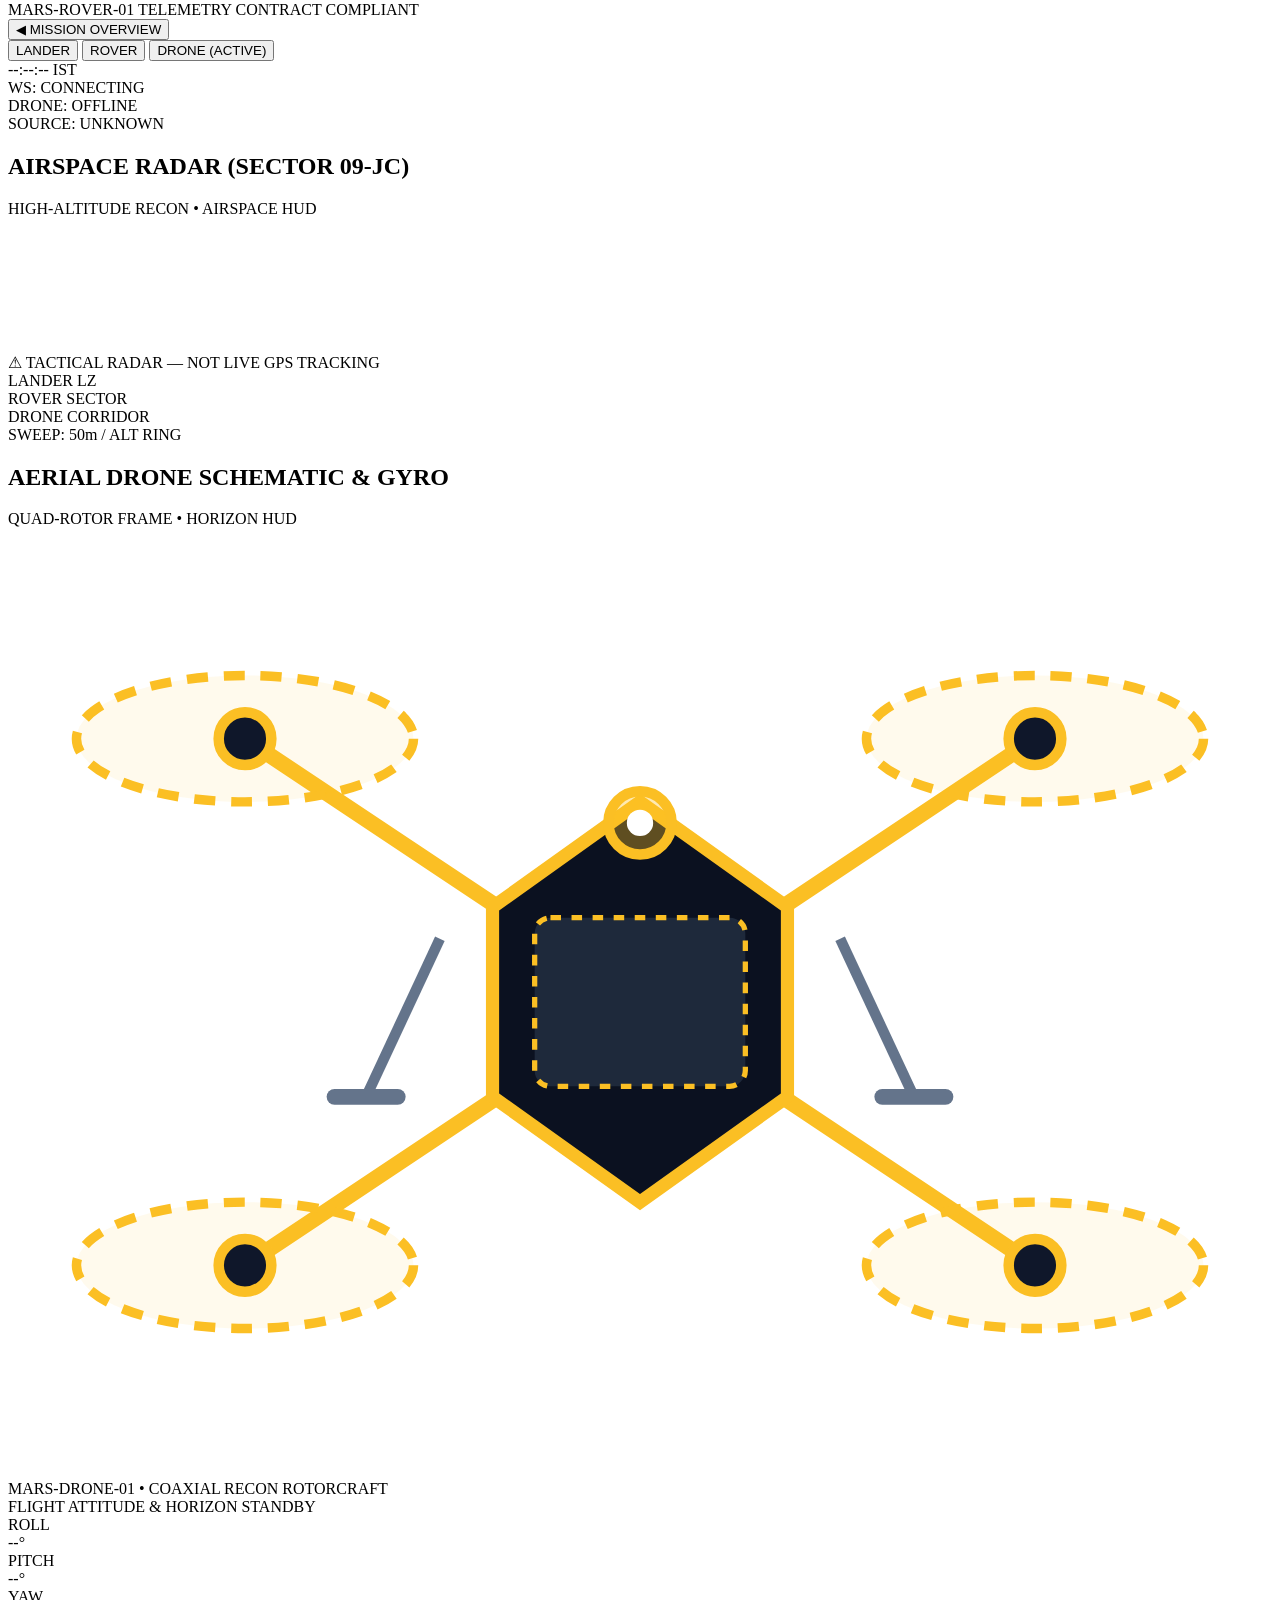
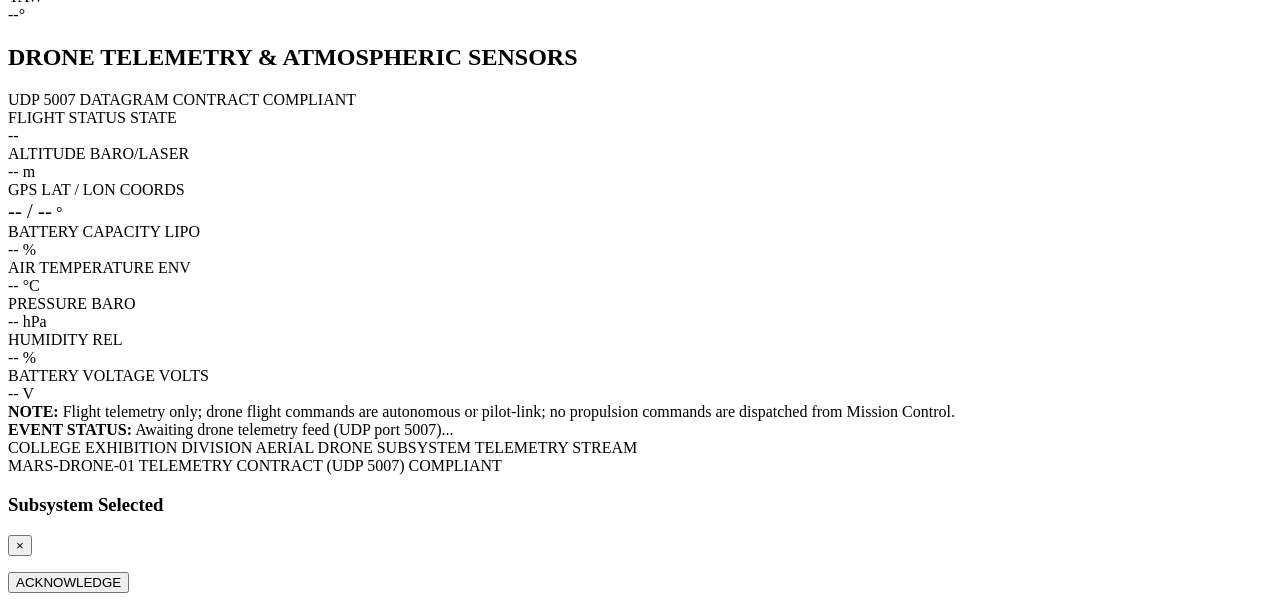
==== commit 30d22aaa: "Release Mars Mission Control v1.0" ====
--- a/frontend/index.html
+++ b/frontend/index.html
@@ -3,319 +3,1062 @@
 <head>
   <meta charset="UTF-8">
   <meta name="viewport" content="width=device-width, initial-scale=1.0">
-  <title>Mars Mission Control — Exhibition Dashboard</title>
-  <link rel="stylesheet" href="/static/css/dashboard.css?v=1.3.4">
+  <title>Mars Mission Control | Mission Dashboard</title>
+  <meta name="description" content="Aerospace Exhibition Mars Mission Control Surface & Reconnaissance Dashboard">
+
+  <!-- Favicon -->
+  <link rel="icon" type="image/svg+xml" href="/static/assets/favicon.svg">
+  <link rel="icon" type="image/png" sizes="32x32" href="/static/assets/favicon-32.png">
+  <link rel="icon" type="image/png" sizes="16x16" href="/static/assets/favicon-16.png">
+  <link rel="apple-touch-icon" href="/static/assets/apple-touch-icon.png">
+  <link rel="manifest" href="/static/assets/site.webmanifest">
+
+  <!-- Modern Aerospace Stylesheets -->
+  <link rel="stylesheet" href="/static/css/theme.css">
+  <link rel="stylesheet" href="/static/css/landing.css">
+  <link rel="stylesheet" href="/static/css/lander.css">
+  <link rel="stylesheet" href="/static/css/rover.css">
+  <link rel="stylesheet" href="/static/css/drone.css">
 </head>
 <body>
 
-  <!-- Top Navigation & System Status Bar -->
-  <header class="dashboard-header">
-    <div class="brand-section">
-      <div class="mars-badge">MMC-1</div>
-      <div class="title-group">
-        <h1>MARS MISSION CONTROL</h1>
-        <p>AEROSPACE EXHIBITION • LANDER & ROVER TELEMETRY</p>
+  <div class="landing-viewport">
+
+    <!-- Layer 1: Mars Atmosphere Background -->
+    <div class="mars-bg-layer"></div>
+    <div class="mars-bg-overlay"></div>
+
+    <!-- View Panel 1: Mission Overview Landing Screen -->
+    <div id="landing-view" class="view-panel">
+
+      <!-- Header: Mission Identity & System Status -->
+      <header class="mission-header">
+        <div class="header-left">
+          <div class="mars-logo" aria-hidden="true">
+            <svg viewBox="0 0 64 64" fill="none" xmlns="http://www.w3.org/2000/svg">
+              <circle cx="32" cy="32" r="30" fill="#070302"/>
+              <circle cx="32" cy="32" r="24" fill="#c04128"/>
+              <ellipse cx="24" cy="24" rx="9" ry="5" fill="#a03520" opacity="0.6"/>
+              <ellipse cx="42" cy="38" rx="7" ry="4" fill="#a03520" opacity="0.5"/>
+              <ellipse cx="18" cy="44" rx="5" ry="3" fill="#a03520" opacity="0.4"/>
+              <circle cx="32" cy="32" r="26" fill="none" stroke="#e05638" stroke-width="1.5" opacity="0.3"/>
+            </svg>
+          </div>
+          <div class="header-text">
+            <h1 class="mission-title">MARS MISSION CONTROL</h1>
+            <span class="mission-subtitle">EXPLORE &middot; MONITOR &middot; ANALYZE</span>
+          </div>
+        </div>
+        <div class="header-center">
+          <div class="system-status">
+            <span class="status-indicator" id="system-init-indicator">
+              <span class="status-dot initializing" id="system-init-dot"></span>
+              <span id="system-init-text">SYSTEM INITIALIZING</span>
+            </span>
+          </div>
+        </div>
+        <div class="header-right">
+          <div class="mode-indicator">
+            <span class="mode-label">OPERATING MODE</span>
+            <span class="mode-value" id="operating-mode">SIMULATION</span>
+          </div>
+        </div>
+      </header>
+
+      <!-- Hero Section: Mission Emblem -->
+      <section class="hero-section" aria-label="Mission Emblem">
+        <div class="hero-emblem" aria-hidden="true">
+          <svg viewBox="0 0 200 200" fill="none" xmlns="http://www.w3.org/2000/svg">
+            <!-- Outer orbital rings -->
+            <circle cx="100" cy="100" r="92" fill="none" stroke="#e05638" stroke-width="1" opacity="0.2"/>
+            <circle cx="100" cy="100" r="82" fill="none" stroke="#e05638" stroke-width="1" opacity="0.15"/>
+            <circle cx="100" cy="100" r="72" fill="none" stroke="#e05638" stroke-width="1" opacity="0.1"/>
+
+            <!-- Mars planet -->
+            <circle cx="100" cy="100" r="58" fill="#c04128"/>
+            <ellipse cx="92" cy="92" rx="22" ry="12" fill="#a03520" opacity="0.5"/>
+            <ellipse cx="115" cy="112" rx="16" ry="9" fill="#a03520" opacity="0.4"/>
+            <ellipse cx="85" cy="120" rx="10" ry="6" fill="#a03520" opacity="0.3"/>
+
+            <!-- Atmospheric glow -->
+            <circle cx="100" cy="100" r="62" fill="none" stroke="#e05638" stroke-width="2" opacity="0.3"/>
+
+            <!-- Crosshair / targeting reticle -->
+            <circle cx="100" cy="100" r="40" fill="none" stroke="#fbbf24" stroke-width="0.8" opacity="0.4"/>
+            <line x1="100" y1="60" x2="100" y2="50" stroke="#fbbf24" stroke-width="1" opacity="0.6"/>
+            <line x1="100" y1="140" x2="100" y2="150" stroke="#fbbf24" stroke-width="1" opacity="0.6"/>
+            <line x1="60" y1="100" x2="50" y2="100" stroke="#fbbf24" stroke-width="1" opacity="0.6"/>
+            <line x1="140" y1="100" x2="150" y2="100" stroke="#fbbf24" stroke-width="1" opacity="0.6"/>
+
+            <!-- Orbital path -->
+            <ellipse cx="100" cy="100" rx="70" ry="35" fill="none" stroke="#38bdf8" stroke-width="1" opacity="0.2" transform="rotate(-25 100 100)"/>
+
+            <!-- Small orbiting satellite indicator -->
+            <circle cx="160" cy="75" r="3" fill="#38bdf8" opacity="0.8">
+              <animateMotion dur="8s" repeatCount="indefinite" path="M 160 75 A 60 30 0 1 1 40 125 A 60 30 0 1 1 160 75" />
+            </circle>
+          </svg>
+        </div>
+        <div class="hero-text">
+          <h2 class="hero-heading">MARS MISSION CONTROL</h2>
+          <p class="hero-tagline">EXPLORE &middot; MONITOR &middot; ANALYZE</p>
+        </div>
+      </section>
+
+      <!-- Subsystem Cards Grid -->
+      <main class="translucent-nav-grid" role="navigation" aria-label="Mission Subsystems">
+
+        <!-- Card 1: LANDER STATION -->
+        <button class="translucent-card" data-subsystem="lander" aria-label="Open Lander Station Dashboard">
+          <div class="card-icon-area" aria-hidden="true">
+            <svg class="card-line-icon" viewBox="0 0 64 64" fill="none" stroke="currentColor" stroke-width="1.8" stroke-linecap="round" stroke-linejoin="round">
+              <polygon points="22 24 42 24 46 38 18 38" />
+              <line x1="32" y1="16" x2="32" y2="24" />
+              <circle cx="32" cy="14" r="2" />
+              <line x1="20" y1="38" x2="10" y2="52" />
+              <line x1="16" y1="44" x2="24" y2="38" />
+              <line x1="6" y1="52" x2="14" y2="52" />
+              <line x1="44" y1="38" x2="54" y2="52" />
+              <line x1="48" y1="44" x2="40" y2="38" />
+              <line x1="50" y1="52" x2="58" y2="52" />
+              <path d="M28 38v4h8v-4" />
+            </svg>
+          </div>
+          <span class="card-label">LANDER STATION</span>
+          <div class="card-status-indicator" id="landing-status-lander">
+            <span class="pill-dot stale" id="landing-dot-lander"></span>
+            <span id="landing-text-lander">NOT CONNECTED</span>
+          </div>
+          <div class="card-arrow-wrap" aria-hidden="true">
+            <svg class="card-arrow-icon" viewBox="0 0 24 24" fill="none" stroke="currentColor" stroke-width="1.8" stroke-linecap="round" stroke-linejoin="round">
+              <line x1="5" y1="12" x2="19" y2="12" />
+              <polyline points="12 5 19 12 12 19" />
+            </svg>
+          </div>
+        </button>
+
+        <!-- Card 2: SURFACE ROVER -->
+        <button class="translucent-card" data-subsystem="rover" aria-label="Open Surface Rover Dashboard">
+          <div class="card-icon-area" aria-hidden="true">
+            <svg class="card-line-icon" viewBox="0 0 64 64" fill="none" stroke="currentColor" stroke-width="1.8" stroke-linecap="round" stroke-linejoin="round">
+              <line x1="42" y1="18" x2="42" y2="34" />
+              <rect x="38" y="12" width="8" height="6" rx="1" />
+              <path d="M16 34h28v10H16z" />
+              <path d="M22 28h14v6H22z" />
+              <line x1="20" y1="44" x2="16" y2="50" />
+              <line x1="28" y1="44" x2="26" y2="50" />
+              <line x1="36" y1="44" x2="38" y2="50" />
+              <line x1="44" y1="44" x2="48" y2="50" />
+              <circle cx="16" cy="50" r="4" />
+              <circle cx="26" cy="50" r="4" />
+              <circle cx="38" cy="50" r="4" />
+              <circle cx="48" cy="50" r="4" />
+            </svg>
+          </div>
+          <span class="card-label">SURFACE ROVER</span>
+          <div class="card-status-indicator" id="landing-status-rover">
+            <span class="pill-dot stale" id="landing-dot-rover"></span>
+            <span id="landing-text-rover">NOT CONNECTED</span>
+          </div>
+          <div class="card-arrow-wrap" aria-hidden="true">
+            <svg class="card-arrow-icon" viewBox="0 0 24 24" fill="none" stroke="currentColor" stroke-width="1.8" stroke-linecap="round" stroke-linejoin="round">
+              <line x1="5" y1="12" x2="19" y2="12" />
+              <polyline points="12 5 19 12 12 19" />
+            </svg>
+          </div>
+        </button>
+
+        <!-- Card 3: AERIAL DRONE -->
+        <button class="translucent-card" data-subsystem="drone" aria-label="View Aerial Drone Subsystem Details">
+          <div class="card-icon-area" aria-hidden="true">
+            <svg class="card-line-icon" viewBox="0 0 64 64" fill="none" stroke="currentColor" stroke-width="1.8" stroke-linecap="round" stroke-linejoin="round">
+              <rect x="26" y="24" width="12" height="14" rx="2" />
+              <line x1="32" y1="18" x2="32" y2="24" />
+              <line x1="14" y1="18" x2="50" y2="18" />
+              <ellipse cx="20" cy="18" rx="6" ry="1.2" />
+              <ellipse cx="44" cy="18" rx="6" ry="1.2" />
+              <circle cx="32" cy="35" r="2" />
+              <line x1="28" y1="38" x2="22" y2="48" />
+              <line x1="36" y1="38" x2="42" y2="48" />
+              <line x1="18" y1="48" x2="26" y2="48" />
+              <line x1="38" y1="48" x2="46" y2="48" />
+            </svg>
+          </div>
+          <span class="card-label">AERIAL DRONE</span>
+          <div class="card-status-indicator" id="landing-status-drone">
+            <span class="pill-dot stale" id="landing-dot-drone"></span>
+            <span id="landing-text-drone">NOT CONNECTED</span>
+          </div>
+          <div class="card-arrow-wrap" aria-hidden="true">
+            <svg class="card-arrow-icon" viewBox="0 0 24 24" fill="none" stroke="currentColor" stroke-width="1.8" stroke-linecap="round" stroke-linejoin="round">
+              <line x1="5" y1="12" x2="19" y2="12" />
+              <polyline points="12 5 19 12 12 19" />
+            </svg>
+          </div>
+        </button>
+
+      </main>
+
+      <!-- Footer: Mission Network Status -->
+      <footer class="mission-footer">
+        <div class="footer-left">
+          <span class="footer-label">MISSION NETWORK</span>
+          <span class="footer-status" id="network-status">
+            <span class="status-dot" id="network-dot"></span>
+            <span id="network-text">CONNECTING</span>
+          </span>
+          <span class="footer-divider" aria-hidden="true">|</span>
+          <span class="footer-label">GATEWAY</span>
+          <span class="footer-status" id="gateway-status">
+            <span class="status-dot" id="gateway-dot"></span>
+            <span id="gateway-text">DISCONNECTED</span>
+          </span>
+        </div>
+        <div class="footer-right">
+          <span class="footer-label" id="footer-mode-label">MODE</span>
+          <span class="footer-value" id="footer-mode">SIMULATION</span>
+          <span class="footer-divider" aria-hidden="true">|</span>
+          <span class="footer-label">LOCAL TIME</span>
+          <span class="footer-value clock-value" id="footer-clock">--:--:-- IST</span>
+        </div>
+      </footer>
+
+    </div><!-- /landing-view -->
+
+    <!-- ========================================== -->
+    <!-- STAGE 2A: LANDER DASHBOARD VIEW PANEL       -->
+    <!-- ========================================== -->
+    <div id="lander-view" class="view-panel hidden">
+      <div class="lander-container">
+
+        <!-- Top Subsystem Navigation Bar -->
+        <header class="lander-navbar">
+          <div class="nav-left">
+            <button id="btn-back-overview" class="btn-nav-back" title="Return to Mission Overview">
+              <span aria-hidden="true">&#x25C0;</span>
+              <span>MISSION OVERVIEW</span>
+            </button>
+            <div class="subsystem-tabs" role="tablist">
+              <button class="nav-tab tab-active" role="tab" aria-selected="true">LANDER (ACTIVE)</button>
+              <button id="btn-tab-lander-to-rover" class="nav-tab" role="tab" aria-selected="false" title="Switch to Rover Dashboard" style="cursor: pointer;">ROVER</button>
+              <button id="btn-tab-lander-to-drone" class="nav-tab" role="tab" aria-selected="false" title="Switch to Drone Dashboard" style="cursor: pointer;">DRONE</button>
+            </div>
+          </div>
+
+          <div class="nav-right">
+            <div class="status-pill clock-pill" id="lander-clock-display" title="Indian Standard Time (UTC+05:30)">
+              --:--:-- IST
+            </div>
+            <div class="status-pill" id="lander-ws-pill" title="WebSocket Connection State">
+              <span class="pill-dot stale" id="lander-ws-dot"></span>
+              <span id="lander-ws-text">WS: CONNECTING</span>
+            </div>
+            <div class="status-pill" id="lander-gw-pill" title="Gateway Connection State">
+              <span class="pill-dot stale" id="lander-gw-dot"></span>
+              <span id="lander-gw-text">GATEWAY: NOT CONNECTED</span>
+            </div>
+            <div class="status-pill" id="lander-dev-pill" title="Lander Device State">
+              <span class="pill-dot stale" id="lander-dev-dot"></span>
+              <span id="lander-dev-text">LANDER: NOT CONNECTED</span>
+            </div>
+            <div class="status-pill" id="lander-mode-pill" title="Operating Mode">
+              <span id="lander-mode-text">MODE: UNKNOWN</span>
+            </div>
+          </div>
+        </header>
+
+        <!-- Connection / Status Banner -->
+        <div class="preview-alert-banner" id="lander-alert-banner">
+          <div style="display: flex; align-items: center; gap: 0.75rem;">
+            <span class="banner-icon" id="lander-banner-icon" aria-hidden="true">&#x26A0;</span>
+            <span id="lander-banner-text"><strong>CONNECTING:</strong> Linking to Mission Control backend...</span>
+          </div>
+          <span id="lander-banner-tag" style="font-size: 0.85rem; color: var(--slate-400); white-space: nowrap;">MARS MISSION CONTROL</span>
+        </div>
+
+        <!-- Lander Main Grid Layout -->
+        <main class="lander-grid">
+
+          <!-- Card 1: Lander Subsystem Status -->
+          <section class="hud-card">
+            <div class="hud-card-header">
+              <h2 class="hud-card-title">LANDER STATUS</h2>
+              <span class="hud-tag" id="lander-status-tag" style="color: var(--amber-400);">SUBSYSTEM TELEMETRY & HEALTH</span>
+            </div>
+
+            <!-- Authoritative Status Display -->
+            <div id="lander-status-display" class="status-state-display status-state-unrecognized" title="Current operational status of Lander">
+              UNRECOGNIZED
+            </div>
+
+            <!-- 3 Recognized Operational States -->
+            <div class="lander-states-grid">
+              <div id="state-badge-active" class="state-badge-item state-active-option" title="Lander connected, verified, and transmitting nominal telemetry">
+                <div class="state-badge-title">
+                  <span class="state-dot-active"></span>
+                  <span>ACTIVE</span>
+                </div>
+                <span class="state-badge-desc">Online & Nominal</span>
+              </div>
+
+              <div id="state-badge-inactive" class="state-badge-item state-inactive-option" title="Lander offline, disconnected, or powered down">
+                <div class="state-badge-title">
+                  <span class="state-dot-inactive"></span>
+                  <span>NOT ACTIVE</span>
+                </div>
+                <span class="state-badge-desc">Offline / Standby</span>
+              </div>
+
+              <div id="state-badge-unrecognized" class="state-badge-item current-unrecognized" title="Lander state unverified: awaiting telemetry">
+                <div class="state-badge-title">
+                  <span class="state-dot-unrecognized"></span>
+                  <span>UNRECOGNIZED</span>
+                </div>
+                <span class="state-badge-desc">Awaiting Telemetry</span>
+              </div>
+            </div>
+
+            <!-- Hardware Specifications & Protocol Status -->
+            <div class="lander-specs-grid">
+              <div class="lander-spec-item">
+                <span class="lander-spec-label">CONTROLLER</span>
+                <span class="lander-spec-val">ESP32-WROOM-32</span>
+              </div>
+              <div class="lander-spec-item">
+                <span class="lander-spec-label">PROTOCOL</span>
+                <span class="lander-spec-val">JSON TCP 5006</span>
+              </div>
+              <div class="lander-spec-item">
+                <span class="lander-spec-label">LINK STATE</span>
+                <span class="lander-spec-val" id="lander-spec-link" style="color: var(--amber-400);">NOT CONNECTED</span>
+              </div>
+              <div class="lander-spec-item">
+                <span class="lander-spec-label">HANDSHAKE</span>
+                <span class="lander-spec-val" id="lander-spec-handshake" style="color: var(--amber-400);">AWAITING LINK</span>
+              </div>
+            </div>
+
+            <!-- Interlock Notice Bar -->
+            <div class="control-notice-bar" id="lander-interlock-notice" style="margin-top: 0.85rem;">
+              Connecting to local Raspberry Pi gateway and Mission Control backend...
+            </div>
+          </section>
+
+          <!-- Card 2: Environmental Telemetry & Sensor Health -->
+          <section class="hud-card">
+            <div class="hud-card-header">
+              <h2 class="hud-card-title">LANDER SENSOR TELEMETRY</h2>
+              <span class="hud-tag" id="lander-sensors-tag" style="color: var(--amber-400);">STREAMING CONTRACT</span>
+            </div>
+
+            <div class="sensors-grid">
+              <div class="metric-box">
+                <div class="metric-header">
+                  <span class="metric-name">BMP280 TEMP</span>
+                  <span class="metric-health standby" id="health-lander-bmp-temp">STANDBY</span>
+                </div>
+                <div class="metric-value-row">
+                  <span class="metric-value" id="val-lander-bmp-temp">--</span>
+                  <span class="metric-unit">&#x00B0;C</span>
+                </div>
+              </div>
+
+              <div class="metric-box">
+                <div class="metric-header">
+                  <span class="metric-name">BMP280 PRESSURE</span>
+                  <span class="metric-health standby" id="health-lander-bmp-press">STANDBY</span>
+                </div>
+                <div class="metric-value-row">
+                  <span class="metric-value" id="val-lander-bmp-press">--</span>
+                  <span class="metric-unit">hPa</span>
+                </div>
+              </div>
+
+              <div class="metric-box">
+                <div class="metric-header">
+                  <span class="metric-name">DHT11 TEMP</span>
+                  <span class="metric-health standby" id="health-lander-dht-temp">STANDBY</span>
+                </div>
+                <div class="metric-value-row">
+                  <span class="metric-value" id="val-lander-dht-temp">--</span>
+                  <span class="metric-unit">&#x00B0;C</span>
+                </div>
+              </div>
+
+              <div class="metric-box">
+                <div class="metric-header">
+                  <span class="metric-name">DHT11 HUMIDITY</span>
+                  <span class="metric-health standby" id="health-lander-dht-hum">STANDBY</span>
+                </div>
+                <div class="metric-value-row">
+                  <span class="metric-value" id="val-lander-dht-hum">--</span>
+                  <span class="metric-unit">%</span>
+                </div>
+              </div>
+
+              <div class="metric-box">
+                <div class="metric-header">
+                  <span class="metric-name">ESP32 UPTIME</span>
+                  <span class="metric-health standby" id="health-lander-esp32-uptime">DURATION</span>
+                </div>
+                <div class="metric-value-row">
+                  <span class="metric-value" id="val-lander-esp32-uptime">--:--:--</span>
+                  <span class="metric-unit">HH:MM:SS</span>
+                </div>
+              </div>
+
+              <div class="metric-box">
+                <div class="metric-header">
+                  <span class="metric-name">LAST INGESTION</span>
+                  <span class="metric-health standby" id="health-lander-last-ingestion">HOST</span>
+                </div>
+                <div class="metric-value-row">
+                  <span class="metric-value" id="val-lander-last-ingestion">--:--:--</span>
+                  <span class="metric-unit">IST</span>
+                </div>
+              </div>
+            </div>
+          </section>
+
+          <!-- Card 3: Command Lifecycle Audit Log -->
+          <section class="hud-card full-width-card">
+            <div class="hud-card-header">
+              <h2 class="hud-card-title">COMMAND AUDIT & CORRELATION LIFECYCLE</h2>
+              <span class="hud-tag">ID MAPPING: UUID &#x2194; INT REQ_ID</span>
+            </div>
+
+            <div class="table-wrapper">
+              <table class="hud-table">
+                <thead>
+                  <tr>
+                    <th>Command ID</th>
+                    <th>Action</th>
+                    <th>Status</th>
+                    <th>Req ID</th>
+                    <th>Created (IST)</th>
+                    <th>Ack / Accepted</th>
+                    <th>Outcome / Details</th>
+                  </tr>
+                </thead>
+                <tbody id="tbody-lander-commands">
+                  <tr>
+                    <td colspan="7" class="table-empty-row">
+                      Awaiting command events from backend...
+                    </td>
+                  </tr>
+                </tbody>
+              </table>
+            </div>
+          </section>
+
+          <!-- Card 4: Recent Telemetry History -->
+          <section class="hud-card">
+            <div class="hud-card-header">
+              <h2 class="hud-card-title">TELEMETRY HISTORY (5-MIN RETENTION)</h2>
+              <span class="hud-tag">SLIDING WINDOW</span>
+            </div>
+
+            <div class="table-wrapper">
+              <table class="hud-table">
+                <thead>
+                  <tr>
+                    <th>Host Timestamp (IST)</th>
+                    <th>Mode</th>
+                    <th>BMP Temp</th>
+                    <th>Pressure</th>
+                    <th>DHT Temp</th>
+                    <th>Humidity</th>
+                  </tr>
+                </thead>
+                <tbody id="tbody-lander-telemetry">
+                  <tr>
+                    <td colspan="6" class="table-empty-row">
+                      Awaiting telemetry history from backend...
+                    </td>
+                  </tr>
+                </tbody>
+              </table>
+            </div>
+          </section>
+
+          <!-- Card 5: Mission Event Log -->
+          <section class="hud-card">
+            <div class="hud-card-header">
+              <h2 class="hud-card-title">MISSION AUDIT LOG (EVENTS)</h2>
+              <span class="hud-tag">DEDUPLICATED PERSISTED EVENTS</span>
+            </div>
+
+            <div class="table-wrapper">
+              <table class="hud-table">
+                <thead>
+                  <tr>
+                    <th>Timestamp (IST)</th>
+                    <th>Type</th>
+                    <th>Severity</th>
+                    <th>Component</th>
+                    <th>Description</th>
+                  </tr>
+                </thead>
+                <tbody id="tbody-lander-events">
+                  <tr>
+                    <td colspan="5" class="table-empty-row">
+                      Awaiting mission events from backend...
+                    </td>
+                  </tr>
+                </tbody>
+              </table>
+            </div>
+          </section>
+
+          <!-- Card 6: Lander Session & Diagnostic Controls -->
+          <section class="hud-card full-width-card lander-bottom-controls">
+            <div class="hud-card-header">
+              <h2 class="hud-card-title">LANDER DIAGNOSTIC CONTROLS</h2>
+              <span class="hud-tag" id="lander-control-tag" style="color: var(--amber-400);">COMMAND DISPATCH</span>
+            </div>
+
+            <div class="bottom-controls-grid">
+              <button id="btn-cmd-status" class="btn-control" title="Queries device status snapshot without moving hardware">
+                <span>QUERY STATUS</span>
+                <span class="btn-control-sub">GET_STATUS</span>
+              </button>
+              <button id="btn-cmd-active" class="btn-control btn-success-control" title="Transitions lander to ACTIVE operating mode">
+                <span>SET ACTIVE</span>
+                <span class="btn-control-sub">ENABLE SENSORS</span>
+              </button>
+              <button id="btn-cmd-standby" class="btn-control btn-warning-control" title="Transitions lander to STANDBY operating mode">
+                <span>SET STANDBY</span>
+                <span class="btn-control-sub">PAUSE SENSORS</span>
+              </button>
+              <button id="btn-cmd-reset" class="btn-control btn-danger-preview" title="Exhibition session reset">
+                <span>RESET SESSION</span>
+                <span class="btn-control-sub">CLEAR AUDIT & LOGS</span>
+              </button>
+            </div>
+
+            <div class="control-notice-bar" id="lander-control-notice" style="margin-top: 1rem;">
+              Connecting to Mission Control backend...
+            </div>
+
+            <div id="lander-control-feedback" class="control-feedback-toast" role="alert"></div>
+          </section>
+
+        </main>
+
+        <!-- Subsystem Exhibition Footer -->
+        <footer class="landing-footer">
+          <div class="footer-left">
+            <span>COLLEGE EXHIBITION DIVISION</span>
+            <span>LANDER SUBSYSTEM</span>
+            <span>STANDALONE PREVIEW</span>
+          </div>
+          <div class="footer-right">
+            ESP32 FIRMWARE v1.3.1-BASELINE COMPLIANT
+          </div>
+        </footer>
+
+      </div>
+    </div><!-- /lander-view -->
+
+    <!-- ========================================== -->
+    <!-- STAGE 2B: ROVER DASHBOARD VIEW PANEL        -->
+    <!-- ========================================== -->
+    <div id="rover-view" class="view-panel hidden">
+      <div class="rover-container">
+
+        <header class="rover-navbar">
+          <div class="nav-left">
+            <button id="btn-rover-back-overview" class="btn-nav-back" title="Return to Mission Overview">
+              <span aria-hidden="true">&#x25C0;</span>
+              <span>MISSION OVERVIEW</span>
+            </button>
+            <div class="subsystem-tabs" role="tablist">
+              <button id="btn-tab-rover-to-lander" class="nav-tab" role="tab" aria-selected="false" title="Switch to Lander Dashboard" style="cursor: pointer;">LANDER</button>
+              <button class="nav-tab tab-active rover-tab-active" role="tab" aria-selected="true">ROVER (ACTIVE)</button>
+              <button id="btn-tab-rover-to-drone" class="nav-tab" role="tab" aria-selected="false" title="Switch to Drone Dashboard" style="cursor: pointer;">DRONE</button>
+            </div>
+          </div>
+
+          <div class="nav-right">
+            <div class="status-pill clock-pill" id="rover-clock-display" title="Indian Standard Time (UTC+05:30)">
+              --:--:-- IST
+            </div>
+            <div class="status-pill" id="rover-ws-pill" title="WebSocket Connection State">
+              <span class="pill-dot stale" id="rover-ws-dot"></span>
+              <span id="rover-ws-text">WS: CONNECTING</span>
+            </div>
+            <div class="status-pill" id="rover-conn-pill" title="Rover Connection State">
+              <span class="pill-dot stale" id="rover-conn-dot"></span>
+              <span id="rover-conn-text">ROVER: OFFLINE</span>
+            </div>
+            <div class="status-pill" id="rover-source-pill" title="Telemetry Source">
+              <span id="rover-source-text">SOURCE: UNKNOWN</span>
+            </div>
+          </div>
+        </header>
+
+        <div class="preview-alert-banner" id="rover-alert-banner" style="display: none;">
+          <div style="display: flex; align-items: center; gap: 0.75rem;">
+            <span class="banner-icon" id="rover-banner-icon" aria-hidden="true">&#x26A0;</span>
+            <span id="rover-banner-text"><strong>CONNECTING:</strong> Linking to rover telemetry stream...</span>
+          </div>
+          <span id="rover-banner-tag" style="font-size: 0.85rem; color: var(--slate-400); white-space: nowrap;">SURFACE ROVER (UDP 5005)</span>
+        </div>
+
+        <main class="rover-grid">
+
+          <section class="hud-card">
+            <div class="hud-card-header rover-map-header">
+              <h2 class="hud-card-title rover-map-title">MARS TERRAIN MAP <span class="sector-code">(SECTOR 04&#8209;JC)</span></h2>
+              <span class="hud-tag rover-map-tag" style="color: var(--amber-400);">STATIC ILLUSTRATION &mdash; NOT LIVE POSITIONING</span>
+            </div>
+
+            <div class="terrain-map-container">
+              <span class="map-disclaimer-badge">&#x26A0; STATIC ILLUSTRATION &mdash; NOT LIVE POSITIONING</span>
+              <canvas id="terrain-canvas" class="terrain-canvas"></canvas>
+            </div>
+
+            <div class="map-legend-bar">
+              <div class="legend-item">
+                <span class="legend-dot-lander"></span>
+                <span>STATIONARY LANDER (LZ)</span>
+              </div>
+              <div class="legend-item">
+                <span class="legend-dot-rover"></span>
+                <span>ROVER RECON SECTOR</span>
+              </div>
+              <div class="legend-item" style="color: var(--slate-500);">
+                <span>SCALE: 25m / RANGE RING</span>
+              </div>
+            </div>
+          </section>
+
+          <section class="hud-card">
+            <div class="hud-card-header">
+              <h2 class="hud-card-title">ROVER SCHEMATIC & RADAR</h2>
+              <span class="hud-tag">5 Hz PASSIVE STREAM &bull; PROXIMITY HUD</span>
+            </div>
+
+            <div class="blueprint-wrapper">
+              <svg class="rover-svg-schematic" viewBox="0 0 200 160" fill="none" xmlns="http://www.w3.org/2000/svg">
+                <rect x="25" y="15" width="22" height="38" rx="4" fill="#0f172a" stroke="#38bdf8" stroke-width="2"/>
+                <rect x="89" y="15" width="22" height="38" rx="4" fill="#0f172a" stroke="#38bdf8" stroke-width="2"/>
+                <rect x="153" y="15" width="22" height="38" rx="4" fill="#0f172a" stroke="#38bdf8" stroke-width="2"/>
+                <rect x="25" y="107" width="22" height="38" rx="4" fill="#0f172a" stroke="#38bdf8" stroke-width="2"/>
+                <rect x="89" y="107" width="22" height="38" rx="4" fill="#0f172a" stroke="#38bdf8" stroke-width="2"/>
+                <rect x="153" y="107" width="22" height="38" rx="4" fill="#0f172a" stroke="#38bdf8" stroke-width="2"/>
+                <line x1="36" y1="53" x2="100" y2="60" stroke="#64748b" stroke-width="2"/>
+                <line x1="100" y1="60" x2="164" y2="53" stroke="#64748b" stroke-width="2"/>
+                <line x1="36" y1="107" x2="100" y2="100" stroke="#64748b" stroke-width="2"/>
+                <line x1="100" y1="100" x2="164" y2="107" stroke="#64748b" stroke-width="2"/>
+                <rect x="55" y="45" width="90" height="70" rx="8" fill="#0d1424" stroke="#38bdf8" stroke-width="2"/>
+                <rect x="65" y="55" width="70" height="50" rx="4" fill="#1e293b" stroke="#38bdf8" stroke-width="1" stroke-dasharray="3 3"/>
+                <circle cx="130" cy="80" r="8" fill="#38bdf8" fill-opacity="0.3" stroke="#38bdf8" stroke-width="2"/>
+                <circle cx="130" cy="80" r="3" fill="#38bdf8"/>
+                <line x1="100" y1="80" x2="122" y2="80" stroke="#38bdf8" stroke-width="2"/>
+              </svg>
+              <span class="blueprint-decorative-tag">MARS-ROVER-01 &bull; 6-WHEEL ROCKER-BOGIE</span>
+            </div>
+
+            <div class="radar-alert-card">
+              <div class="radar-alert-header">
+                <span>ULTRASONIC PROXIMITY RADAR</span>
+                <span class="radar-status-pill" id="rover-radar-pill">RADAR: STANDBY</span>
+              </div>
+              <div class="radar-distance-bar">
+                <div class="radar-distance-fill" id="rover-radar-fill" style="width: 0%;"></div>
+              </div>
+              <p class="radar-alert-note" id="rover-radar-note">
+                Awaiting rover rangefinder telemetry feed.
+              </p>
+            </div>
+          </section>
+
+          <section class="hud-card full-width-card">
+            <div class="hud-card-header">
+              <h2 class="hud-card-title">ROVER TELEMETRY & ATTITUDE STATUS</h2>
+              <span class="hud-tag">5 Hz PASSIVE SENSOR STREAM CONTRACT</span>
+            </div>
+
+            <div class="rover-telemetry-grid">
+              <div class="metric-box">
+                <div class="metric-header">
+                  <span class="metric-name">OBSTACLE DISTANCE</span>
+                  <span class="metric-health standby" id="health-rover-distance">STANDBY</span>
+                </div>
+                <div class="metric-value-row">
+                  <span class="metric-value" id="val-rover-distance">--</span>
+                  <span class="metric-unit">cm</span>
+                </div>
+              </div>
+
+              <div class="metric-box">
+                <div class="metric-header">
+                  <span class="metric-name">PITCH / ROLL</span>
+                  <span class="metric-health standby" id="health-rover-attitude">GYRO</span>
+                </div>
+                <div class="metric-value-row">
+                  <span class="metric-value" style="font-size: 1.55rem;" id="val-rover-attitude">-- / --</span>
+                  <span class="metric-unit">&#x00B0;</span>
+                </div>
+              </div>
+
+              <div class="metric-box">
+                <div class="metric-header">
+                  <span class="metric-name">REPORTED CMD</span>
+                  <span class="metric-health standby" id="health-rover-command">PASSIVE</span>
+                </div>
+                <div class="metric-value-row">
+                  <span class="metric-value" id="val-rover-command">--</span>
+                  <span class="metric-unit">(F/B/L/R/S)</span>
+                </div>
+              </div>
+
+              <div class="metric-box">
+                <div class="metric-header">
+                  <span class="metric-name">DRIVE MODE</span>
+                  <span class="metric-health standby" id="health-rover-mode">MODE</span>
+                </div>
+                <div class="metric-value-row">
+                  <span class="metric-value" id="val-rover-mode">--</span>
+                  <span class="metric-unit">(M/A)</span>
+                </div>
+              </div>
+
+              <div class="metric-box">
+                <div class="metric-header">
+                  <span class="metric-name">BATTERY VOLTAGE</span>
+                  <span class="metric-health standby" id="health-rover-voltage">3S LIPO</span>
+                </div>
+                <div class="metric-value-row">
+                  <span class="metric-value" id="val-rover-voltage">--</span>
+                  <span class="metric-unit">V</span>
+                </div>
+              </div>
+
+              <div class="metric-box">
+                <div class="metric-header">
+                  <span class="metric-name">BATTERY CAPACITY</span>
+                  <span class="metric-health standby" id="health-rover-battery" style="color: var(--amber-400);">UNMAPPED</span>
+                </div>
+                <div class="metric-value-row">
+                  <span class="metric-value" id="val-rover-battery">--</span>
+                  <span class="metric-unit">%</span>
+                </div>
+              </div>
+            </div>
+
+            <div class="rover-notes-panel">
+              <div class="rover-command-disclaimer">
+                <strong>NOTE:</strong> Reported command is telemetry only; it does not confirm physical movement.
+              </div>
+              <div class="rover-battery-footnote">
+                <strong>BATTERY SPECIFICATION:</strong> Battery percentage unavailable until a validated 3S LiPo mapping is established.
+              </div>
+              <div class="rover-event-banner" id="rover-event-banner">
+                <strong>EVENT STATUS:</strong> Awaiting rover telemetry feed...
+              </div>
+            </div>
+          </section>
+
+        </main>
+
+        <footer class="landing-footer">
+          <div class="footer-left">
+            <span>COLLEGE EXHIBITION DIVISION</span>
+            <span>SURFACE ROVER SUBSYSTEM</span>
+            <span>STANDALONE PREVIEW</span>
+          </div>
+          <div class="footer-right">
+            MARS-ROVER-01 TELEMETRY CONTRACT COMPLIANT
+          </div>
+        </footer>
+
+      </div>
+    </div><!-- /rover-view -->
+
+    <!-- ========================================== -->
+    <!-- STAGE 2C: DRONE DASHBOARD VIEW PANEL        -->
+    <!-- ========================================== -->
+    <div id="drone-view" class="view-panel hidden">
+      <div class="drone-container">
+
+        <header class="drone-navbar">
+          <div class="nav-left">
+            <button id="btn-drone-back-overview" class="btn-nav-back" title="Return to Mission Overview">
+              <span aria-hidden="true">&#x25C0;</span>
+              <span>MISSION OVERVIEW</span>
+            </button>
+            <div class="subsystem-tabs" role="tablist">
+              <button id="btn-tab-drone-to-lander" class="nav-tab" role="tab" aria-selected="false" title="Switch to Lander Dashboard" style="cursor: pointer;">LANDER</button>
+              <button id="btn-tab-drone-to-rover" class="nav-tab" role="tab" aria-selected="false" title="Switch to Rover Dashboard" style="cursor: pointer;">ROVER</button>
+              <button class="nav-tab tab-active drone-tab-active" role="tab" aria-selected="true">DRONE (ACTIVE)</button>
+            </div>
+          </div>
+
+          <div class="nav-right">
+            <div class="status-pill clock-pill" id="drone-clock-display" title="Indian Standard Time (UTC+05:30)">
+              --:--:-- IST
+            </div>
+            <div class="status-pill" id="drone-ws-pill" title="WebSocket Connection State">
+              <span class="pill-dot stale" id="drone-ws-dot"></span>
+              <span id="drone-ws-text">WS: CONNECTING</span>
+            </div>
+            <div class="status-pill" id="drone-conn-pill" title="Drone Connection State">
+              <span class="pill-dot stale" id="drone-conn-dot"></span>
+              <span id="drone-conn-text">DRONE: OFFLINE</span>
+            </div>
+            <div class="status-pill" id="drone-source-pill" title="Telemetry Source">
+              <span id="drone-source-text">SOURCE: UNKNOWN</span>
+            </div>
+          </div>
+        </header>
+
+        <div class="preview-alert-banner" id="drone-alert-banner" style="display: none;">
+          <div style="display: flex; align-items: center; gap: 0.75rem;">
+            <span class="banner-icon" id="drone-banner-icon" aria-hidden="true">&#x26A0;</span>
+            <span id="drone-banner-text"><strong>CONNECTING:</strong> Linking to drone telemetry stream...</span>
+          </div>
+          <span id="drone-banner-tag" style="font-size: 0.85rem; color: var(--slate-400); white-space: nowrap;">AERIAL DRONE (UDP 5007)</span>
+        </div>
+
+        <main class="drone-grid">
+
+          <section class="hud-card">
+            <div class="hud-card-header">
+              <h2 class="hud-card-title">AIRSPACE RADAR (SECTOR 09-JC)</h2>
+              <span class="hud-tag" style="color: var(--amber-400);">HIGH-ALTITUDE RECON &bull; AIRSPACE HUD</span>
+            </div>
+
+            <div class="airspace-map-container">
+              <span class="airspace-disclaimer-badge">&#x26A0; TACTICAL RADAR &mdash; NOT LIVE GPS TRACKING</span>
+              <canvas id="airspace-canvas" class="airspace-canvas"></canvas>
+            </div>
+
+            <div class="airspace-legend-bar">
+              <div class="legend-item">
+                <span class="legend-dot-lander"></span>
+                <span>LANDER LZ</span>
+              </div>
+              <div class="legend-item">
+                <span class="legend-dot-rover"></span>
+                <span>ROVER SECTOR</span>
+              </div>
+              <div class="legend-item">
+                <span class="legend-dot-drone"></span>
+                <span>DRONE CORRIDOR</span>
+              </div>
+              <div class="legend-item" style="color: var(--slate-500);">
+                <span>SWEEP: 50m / ALT RING</span>
+              </div>
+            </div>
+          </section>
+
+          <section class="hud-card">
+            <div class="hud-card-header">
+              <h2 class="hud-card-title">AERIAL DRONE SCHEMATIC & GYRO</h2>
+              <span class="hud-tag">QUAD-ROTOR FRAME &bull; HORIZON HUD</span>
+            </div>
+
+            <div class="drone-blueprint-wrapper">
+              <svg class="drone-svg-schematic" viewBox="0 0 240 180" fill="none" xmlns="http://www.w3.org/2000/svg">
+                <line x1="120" y1="90" x2="45" y2="40" stroke="#fbbf24" stroke-width="3" stroke-linecap="round"/>
+                <line x1="120" y1="90" x2="195" y2="40" stroke="#fbbf24" stroke-width="3" stroke-linecap="round"/>
+                <line x1="120" y1="90" x2="45" y2="140" stroke="#fbbf24" stroke-width="3" stroke-linecap="round"/>
+                <line x1="120" y1="90" x2="195" y2="140" stroke="#fbbf24" stroke-width="3" stroke-linecap="round"/>
+
+                <ellipse cx="45" cy="40" rx="32" ry="12" stroke="#fbbf24" stroke-width="1.8" stroke-dasharray="4 3" fill="rgba(251, 191, 36, 0.08)"/>
+                <ellipse cx="195" cy="40" rx="32" ry="12" stroke="#fbbf24" stroke-width="1.8" stroke-dasharray="4 3" fill="rgba(251, 191, 36, 0.08)"/>
+                <ellipse cx="45" cy="140" rx="32" ry="12" stroke="#fbbf24" stroke-width="1.8" stroke-dasharray="4 3" fill="rgba(251, 191, 36, 0.08)"/>
+                <ellipse cx="195" cy="140" rx="32" ry="12" stroke="#fbbf24" stroke-width="1.8" stroke-dasharray="4 3" fill="rgba(251, 191, 36, 0.08)"/>
+
+                <circle cx="45" cy="40" r="5" fill="#0f172a" stroke="#fbbf24" stroke-width="2"/>
+                <circle cx="195" cy="40" r="5" fill="#0f172a" stroke="#fbbf24" stroke-width="2"/>
+                <circle cx="45" cy="140" r="5" fill="#0f172a" stroke="#fbbf24" stroke-width="2"/>
+                <circle cx="195" cy="140" r="5" fill="#0f172a" stroke="#fbbf24" stroke-width="2"/>
+
+                <polygon points="120,52 148,72 148,108 120,128 92,108 92,72" fill="#0b1120" stroke="#fbbf24" stroke-width="2.5"/>
+
+                <rect x="100" y="74" width="40" height="32" rx="3" fill="#1e293b" stroke="#fbbf24" stroke-width="1" stroke-dasharray="2 2"/>
+
+                <circle cx="120" cy="56" r="6" fill="#fbbf24" fill-opacity="0.35" stroke="#fbbf24" stroke-width="2"/>
+                <circle cx="120" cy="56" r="2.5" fill="#ffffff"/>
+
+                <line x1="82" y1="78" x2="68" y2="108" stroke="#64748b" stroke-width="2"/>
+                <line x1="158" y1="78" x2="172" y2="108" stroke="#64748b" stroke-width="2"/>
+                <line x1="62" y1="108" x2="74" y2="108" stroke="#64748b" stroke-width="3" stroke-linecap="round"/>
+                <line x1="166" y1="108" x2="178" y2="108" stroke="#64748b" stroke-width="3" stroke-linecap="round"/>
+              </svg>
+              <span class="drone-blueprint-tag">MARS-DRONE-01 &bull; COAXIAL RECON ROTORCRAFT</span>
+            </div>
+
+            <div class="drone-attitude-card">
+              <div class="drone-attitude-header">
+                <span>FLIGHT ATTITUDE & HORIZON</span>
+                <span class="drone-flight-pill" id="drone-attitude-pill">STANDBY</span>
+              </div>
+
+              <div class="gyro-axes-row">
+                <div class="gyro-axis-item">
+                  <div class="gyro-axis-label">ROLL</div>
+                  <div class="gyro-axis-val" id="val-drone-roll">--&#x00B0;</div>
+                </div>
+                <div class="gyro-axis-item">
+                  <div class="gyro-axis-label">PITCH</div>
+                  <div class="gyro-axis-val" id="val-drone-pitch">--&#x00B0;</div>
+                </div>
+                <div class="gyro-axis-item">
+                  <div class="gyro-axis-label">YAW</div>
+                  <div class="gyro-axis-val" id="val-drone-yaw">--&#x00B0;</div>
+                </div>
+              </div>
+            </div>
+          </section>
+
+          <section class="hud-card full-width-card">
+            <div class="hud-card-header">
+              <h2 class="hud-card-title">DRONE TELEMETRY & ATMOSPHERIC SENSORS</h2>
+              <span class="hud-tag" style="color: var(--amber-400);">UDP 5007 DATAGRAM CONTRACT COMPLIANT</span>
+            </div>
+
+            <div class="drone-telemetry-grid">
+              <div class="metric-box">
+                <div class="metric-header">
+                  <span class="metric-name">FLIGHT STATUS</span>
+                  <span class="metric-health standby" id="health-drone-flight-status">STATE</span>
+                </div>
+                <div class="metric-value-row">
+                  <span class="metric-value" id="val-drone-flight-status">--</span>
+                </div>
+              </div>
+
+              <div class="metric-box">
+                <div class="metric-header">
+                  <span class="metric-name">ALTITUDE</span>
+                  <span class="metric-health standby" id="health-drone-altitude">BARO/LASER</span>
+                </div>
+                <div class="metric-value-row">
+                  <span class="metric-value" id="val-drone-altitude">--</span>
+                  <span class="metric-unit">m</span>
+                </div>
+              </div>
+
+              <div class="metric-box">
+                <div class="metric-header">
+                  <span class="metric-name">GPS LAT / LON</span>
+                  <span class="metric-health standby" id="health-drone-gps">COORDS</span>
+                </div>
+                <div class="metric-value-row">
+                  <span class="metric-value" style="font-size: 1.3rem;" id="val-drone-gps">-- / --</span>
+                  <span class="metric-unit">&#x00B0;</span>
+                </div>
+              </div>
+
+              <div class="metric-box">
+                <div class="metric-header">
+                  <span class="metric-name">BATTERY CAPACITY</span>
+                  <span class="metric-health standby" id="health-drone-battery-pct">LIPO</span>
+                </div>
+                <div class="metric-value-row">
+                  <span class="metric-value" id="val-drone-battery-pct">--</span>
+                  <span class="metric-unit">%</span>
+                </div>
+              </div>
+
+              <div class="metric-box">
+                <div class="metric-header">
+                  <span class="metric-name">AIR TEMPERATURE</span>
+                  <span class="metric-health standby" id="health-drone-temp">ENV</span>
+                </div>
+                <div class="metric-value-row">
+                  <span class="metric-value" id="val-drone-temp">--</span>
+                  <span class="metric-unit">&#x00B0;C</span>
+                </div>
+              </div>
+
+              <div class="metric-box">
+                <div class="metric-header">
+                  <span class="metric-name">PRESSURE</span>
+                  <span class="metric-health standby" id="health-drone-pressure">BARO</span>
+                </div>
+                <div class="metric-value-row">
+                  <span class="metric-value" id="val-drone-pressure">--</span>
+                  <span class="metric-unit">hPa</span>
+                </div>
+              </div>
+
+              <div class="metric-box">
+                <div class="metric-header">
+                  <span class="metric-name">HUMIDITY</span>
+                  <span class="metric-health standby" id="health-drone-humidity">REL</span>
+                </div>
+                <div class="metric-value-row">
+                  <span class="metric-value" id="val-drone-humidity">--</span>
+                  <span class="metric-unit">%</span>
+                </div>
+              </div>
+
+              <div class="metric-box">
+                <div class="metric-header">
+                  <span class="metric-name">BATTERY VOLTAGE</span>
+                  <span class="metric-health standby" id="health-drone-voltage">VOLTS</span>
+                </div>
+                <div class="metric-value-row">
+                  <span class="metric-value" id="val-drone-voltage">--</span>
+                  <span class="metric-unit">V</span>
+                </div>
+              </div>
+            </div>
+
+            <div class="drone-notes-panel">
+              <div class="drone-command-disclaimer">
+                <strong>NOTE:</strong> Flight telemetry only; drone flight commands are autonomous or pilot-link; no propulsion commands are dispatched from Mission Control.
+              </div>
+              <div class="drone-event-banner" id="drone-event-banner">
+                <strong>EVENT STATUS:</strong> Awaiting drone telemetry feed (UDP port 5007)...
+              </div>
+            </div>
+          </section>
+
+        </main>
+
+        <footer class="landing-footer">
+          <div class="footer-left">
+            <span>COLLEGE EXHIBITION DIVISION</span>
+            <span>AERIAL DRONE SUBSYSTEM</span>
+            <span id="drone-footer-source">TELEMETRY STREAM</span>
+          </div>
+          <div class="footer-right">
+            MARS-DRONE-01 TELEMETRY CONTRACT (UDP 5007) COMPLIANT
+          </div>
+        </footer>
+
+      </div>
+    </div><!-- /drone-view -->
+
+    <!-- Subsystem Selector Modal -->
+    <div id="subsystem-modal" class="modal-overlay hidden" role="dialog" aria-modal="true" aria-labelledby="modal-title">
+      <div class="modal-box">
+        <div class="modal-header">
+          <h3 id="modal-title" class="modal-title">Subsystem Selected</h3>
+          <button id="modal-close-btn" class="modal-close" aria-label="Close modal">&times;</button>
+        </div>
+        <p id="modal-body" class="modal-body"></p>
+        <div id="modal-notice" class="modal-notice"></div>
+        <div class="modal-actions">
+          <button id="modal-dismiss-btn" class="modal-btn modal-btn-primary">ACKNOWLEDGE</button>
+        </div>
       </div>
     </div>
 
-    <div class="status-badges">
-      <div id="clock-display" style="font-family: var(--font-mono); font-size: 0.85rem; color: var(--color-cyan); padding: 0.35rem 0.6rem; background: var(--bg-primary); border-radius: 4px; border: 1px solid var(--border-color);">
-        --:--:-- IST
-      </div>
-
-      <div id="ws-status-badge" class="badge state-not-connected">
-        <span class="badge-dot"></span>
-        <span class="badge-text">WS: CONNECTING</span>
-      </div>
-
-      <div id="gw-status-badge" class="badge state-not-connected">
-        <span class="badge-dot"></span>
-        <span class="badge-text">GATEWAY: UNKNOWN</span>
-      </div>
-
-      <div id="device-status-badge" class="badge state-not-connected">
-        <span class="badge-dot"></span>
-        <span class="badge-text">LANDER: UNKNOWN</span>
-      </div>
-
-      <div id="drone-status-badge" class="badge state-not-connected">
-        <span class="badge-dot"></span>
-        <span class="badge-text">DRONE: UNKNOWN</span>
-      </div>
-
-      <div id="mode-badge" class="badge state-not-connected">
-        <span class="badge-dot"></span>
-        <span class="badge-text">MODE: --</span>
-      </div>
-    </div>
-  </header>
-
-  <!-- Offline / System Warning Banner -->
-  <div id="offline-banner" class="offline-banner hidden">
-    ⚠ CONNECTION DISRUPTED: RECONNECTING TO MISSION BACKEND... TELEMETRY STREAM MAY BE STALE.
   </div>
 
-  <!-- Main Dashboard Grid Layout -->
-  <main class="dashboard-grid">
-
-    <!-- Lander operating mode and non-actuating status query -->
-    <section class="card lander-status-card">
-      <div class="card-header">
-        <h2 class="card-title">LANDER SYSTEM STATUS</h2>
-        <span style="font-family: var(--font-mono); font-size: 0.75rem; color: var(--text-muted);">ESP32</span>
-      </div>
-      <div id="lander-mode-display" class="lander-mode-indicator">UNKNOWN</div>
-      <div class="control-notice">Lander operating mode and sensor status.</div>
-
-      <div class="controls-grid">
-        <button id="btn-get-status" class="btn btn-secondary">
-          QUERY STATUS
-        </button>
-        <button id="btn-set-active" class="btn btn-primary">SET ACTIVE</button>
-        <button id="btn-set-standby" class="btn btn-mode-secondary">SET STANDBY</button>
-        <button id="btn-reset-session" class="btn btn-danger">
-          RESET SESSION
-        </button>
-      </div>
-
-      <div id="control-status-notice" class="control-notice">
-        Verifying safety interlocks and hardware telemetry...
-      </div>
-    </section>
-
-    <!-- Card 2: Environmental Telemetry & Sensor Health -->
-    <section class="card">
-      <div class="card-header">
-        <h2 class="card-title">LANDER SENSOR TELEMETRY</h2>
-        <span id="telemetry-live-indicator" class="historical-indicator">
-          INITIALIZING...
-        </span>
-      </div>
-
-      <div class="sensors-grid">
-        <div class="metric-box">
-          <div class="metric-header">
-            <span class="metric-name">BMP280 TEMP</span>
-            <span id="health-bmp-temp" class="metric-health failed">N/A</span>
-          </div>
-          <div class="metric-value">
-            <span id="val-bmp-temp">--</span>
-            <span class="metric-unit">°C</span>
-          </div>
-        </div>
-
-        <div class="metric-box">
-          <div class="metric-header">
-            <span class="metric-name">BMP280 PRESSURE</span>
-            <span id="health-bmp-press" class="metric-health failed">N/A</span>
-          </div>
-          <div class="metric-value">
-            <span id="val-bmp-press">--</span>
-            <span class="metric-unit">hPa</span>
-          </div>
-        </div>
-
-        <div class="metric-box">
-          <div class="metric-header">
-            <span class="metric-name">DHT11 TEMP</span>
-            <span id="health-dht-temp" class="metric-health failed">N/A</span>
-          </div>
-          <div class="metric-value">
-            <span id="val-dht-temp">--</span>
-            <span class="metric-unit">°C</span>
-          </div>
-        </div>
-
-        <div class="metric-box">
-          <div class="metric-header">
-            <span class="metric-name">DHT11 HUMIDITY</span>
-            <span id="health-dht-hum" class="metric-health failed">N/A</span>
-          </div>
-          <div class="metric-value">
-            <span id="val-dht-hum">--</span>
-            <span class="metric-unit">%</span>
-          </div>
-        </div>
-
-        <div class="metric-box">
-          <div class="metric-header">
-            <span class="metric-name">ESP32 UPTIME</span>
-            <span class="metric-health ok">BOOT</span>
-          </div>
-          <div class="metric-value">
-            <span id="val-esp32-uptime">--</span>
-            <span class="metric-unit">HH:MM:SS</span>
-          </div>
-        </div>
-
-        <div class="metric-box">
-          <div class="metric-header">
-            <span class="metric-name">LAST INGESTION</span>
-            <span class="metric-health ok">HOST</span>
-          </div>
-          <div class="metric-value">
-            <span id="val-last-received" style="font-size: 1.1rem;">--</span>
-            <span class="metric-unit">IST</span>
-          </div>
-        </div>
-      </div>
-    </section>
-
-    <!-- Independent rover telemetry panel; this device never shares the lander command path. -->
-    <section class="card rover-card" aria-labelledby="rover-panel-title">
-      <div class="card-header">
-        <h2 id="rover-panel-title" class="card-title">MARS ROVER TELEMETRY</h2>
-        <span id="rover-source" class="rover-source">SIMULATED</span>
-      </div>
-      <div class="rover-status-row">
-        <span id="rover-connection" class="rover-connection offline">OFFLINE</span>
-        <span id="rover-last-seen" class="rover-last-seen">NO VALID PACKETS</span>
-      </div>
-      <p class="rover-note">Reported command is telemetry only; it does not confirm physical movement.</p>
-      <div class="rover-metrics">
-        <div class="metric-box"><span class="metric-name">OBSTACLE DISTANCE</span><div class="metric-value"><span id="rover-distance">--</span><span class="metric-unit">cm</span></div></div>
-        <div class="metric-box"><span class="metric-name">PITCH / ROLL</span><div class="metric-value"><span id="rover-attitude">-- / --</span><span class="metric-unit">°</span></div></div>
-        <div class="metric-box"><span class="metric-name">REPORTED CMD</span><div class="metric-value"><span id="rover-command">--</span></div></div>
-        <div class="metric-box"><span class="metric-name">DRIVE MODE</span><div class="metric-value"><span id="rover-mode">--</span></div></div>
-      </div>
-      <div id="rover-event" class="rover-event">Waiting for rover telemetry.</div>
-    </section>
-
-    <!-- Independent drone telemetry panel; this device communicates via UDP 5007 to the Pi gateway. -->
-    <section class="card drone-card" aria-labelledby="drone-panel-title">
-      <div class="card-header">
-        <h2 id="drone-panel-title" class="card-title">MARS DRONE TELEMETRY</h2>
-        <span id="drone-source" class="drone-source">SIMULATED</span>
-      </div>
-      <div class="drone-status-row">
-        <span id="drone-connection" class="drone-connection offline">OFFLINE</span>
-        <span id="drone-last-seen" class="drone-last-seen">NO VALID PACKETS</span>
-      </div>
-      <p class="drone-note">Flight telemetry only; drone commands are not dispatched from Mission Control.</p>
-      <div class="drone-metrics">
-        <div class="metric-box"><span class="metric-name">FLIGHT STATUS</span><div class="metric-value"><span id="drone-flight-status">--</span></div></div>
-        <div class="metric-box"><span class="metric-name">ALTITUDE</span><div class="metric-value"><span id="drone-altitude">--</span><span class="metric-unit">m</span></div></div>
-        <div class="metric-box"><span class="metric-name">GPS LAT / LON</span><div class="metric-value"><span id="drone-gps">-- / --</span><span class="metric-unit">°</span></div></div>
-        <div class="metric-box"><span class="metric-name">BATTERY</span><div class="metric-value"><span id="drone-battery">--</span><span class="metric-unit">%</span></div></div>
-        <div class="metric-box"><span class="metric-name">ORIENTATION</span><div class="metric-value"><span id="drone-orientation">-- / -- / --</span><span class="metric-unit">°</span></div></div>
-        <div class="metric-box"><span class="metric-name">ENVIRONMENT</span><div class="metric-value"><span id="drone-environment">--°C / --hPa / --%</span></div></div>
-      </div>
-      <div id="drone-event" class="drone-event">Waiting for drone telemetry.</div>
-    </section>
-
-    <!-- Card 3: Command Lifecycle Audit Log -->
-    <section class="card" style="grid-column: 1 / -1;">
-      <div class="card-header">
-        <h2 class="card-title">COMMAND AUDIT & CORRELATION LIFECYCLE</h2>
-        <span style="font-family: var(--font-mono); font-size: 0.75rem; color: var(--text-muted);">
-          ID MAPPING: UUID ↔ INT REQ_ID • UNCERTAINTY ISOLATION
-        </span>
-      </div>
-
-      <div class="table-container">
-        <table class="data-table">
-          <thead>
-            <tr>
-              <th>Command ID</th>
-              <th>Action</th>
-              <th>Status</th>
-              <th>Req ID</th>
-              <th>Created</th>
-              <th>Ack / Accepted</th>
-              <th>Outcome</th>
-            </tr>
-          </thead>
-          <tbody id="commands-audit-tbody">
-            <tr>
-              <td colspan="7" style="text-align: center; color: var(--text-muted); padding: 1.5rem;">
-                No commands recorded in this session.
-              </td>
-            </tr>
-          </tbody>
-        </table>
-      </div>
-    </section>
-
-    <!-- Card 4: Recent Telemetry History (5-Minute Window) -->
-    <section class="card">
-      <div class="card-header">
-        <h2 class="card-title">TELEMETRY HISTORY (5-MIN RETENTION)</h2>
-        <span style="font-family: var(--font-mono); font-size: 0.75rem; color: var(--text-muted);">
-          SLIDING WINDOW
-        </span>
-      </div>
-
-      <div class="table-container">
-        <table class="data-table">
-          <thead>
-            <tr>
-              <th>Host Timestamp</th>
-              <th>Gate</th>
-              <th>BMP Temp</th>
-              <th>Pressure</th>
-              <th>DHT Temp</th>
-              <th>Humidity</th>
-            </tr>
-          </thead>
-          <tbody id="telemetry-history-tbody">
-            <tr>
-              <td colspan="6" style="text-align: center; color: var(--text-muted); padding: 1.5rem;">
-                Awaiting telemetry samples...
-              </td>
-            </tr>
-          </tbody>
-        </table>
-      </div>
-    </section>
-
-    <!-- Card 5: Mission Event Log -->
-    <section class="card">
-      <div class="card-header">
-        <h2 class="card-title">MISSION AUDIT LOG (EVENTS)</h2>
-        <span style="font-family: var(--font-mono); font-size: 0.75rem; color: var(--text-muted);">
-          DEDUPLICATED PERSISTED EVENTS
-        </span>
-      </div>
-
-      <div class="table-container">
-        <table class="data-table">
-          <thead>
-            <tr>
-              <th>Timestamp</th>
-              <th>Type</th>
-              <th>Severity</th>
-              <th>Component</th>
-              <th>Description</th>
-            </tr>
-          </thead>
-          <tbody id="events-log-tbody">
-            <tr>
-              <td colspan="5" style="text-align: center; color: var(--text-muted); padding: 1.5rem;">
-                No mission events recorded.
-              </td>
-            </tr>
-          </tbody>
-        </table>
-      </div>
-    </section>
-
-  </main>
-
-  <!-- Modal: Session Reset Confirmation -->
-  <div id="modal-reset-session" class="modal-overlay hidden">
-    <div class="modal-card">
-      <h3>CONFIRM MISSION SESSION RESET</h3>
-      <p>
-        Resetting the session clears SQLite history (telemetry, commands, events) and reverts mission state to UNKNOWN.
-        Physical hardware state is NOT altered.
-      </p>
-      <div class="modal-actions">
-        <button id="modal-btn-cancel" class="btn btn-secondary">CANCEL</button>
-        <button id="modal-btn-confirm" class="btn btn-danger">CONFIRM RESET</button>
-      </div>
-    </div>
-  </div>
-
-  <script src="/static/js/dashboard.js?v=1.3.4"></script>
+  <!-- JavaScript Modules -->
+  <script src="/static/js/formatters.js"></script>
+  <script src="/static/js/lander-view.js"></script>
+  <script src="/static/js/rover-view.js"></script>
+  <script src="/static/js/drone-view.js"></script>
+  <script src="/static/js/landing.js"></script>
+  <script src="/static/js/mission-client.js"></script>
 </body>
-</html>
+</html>
